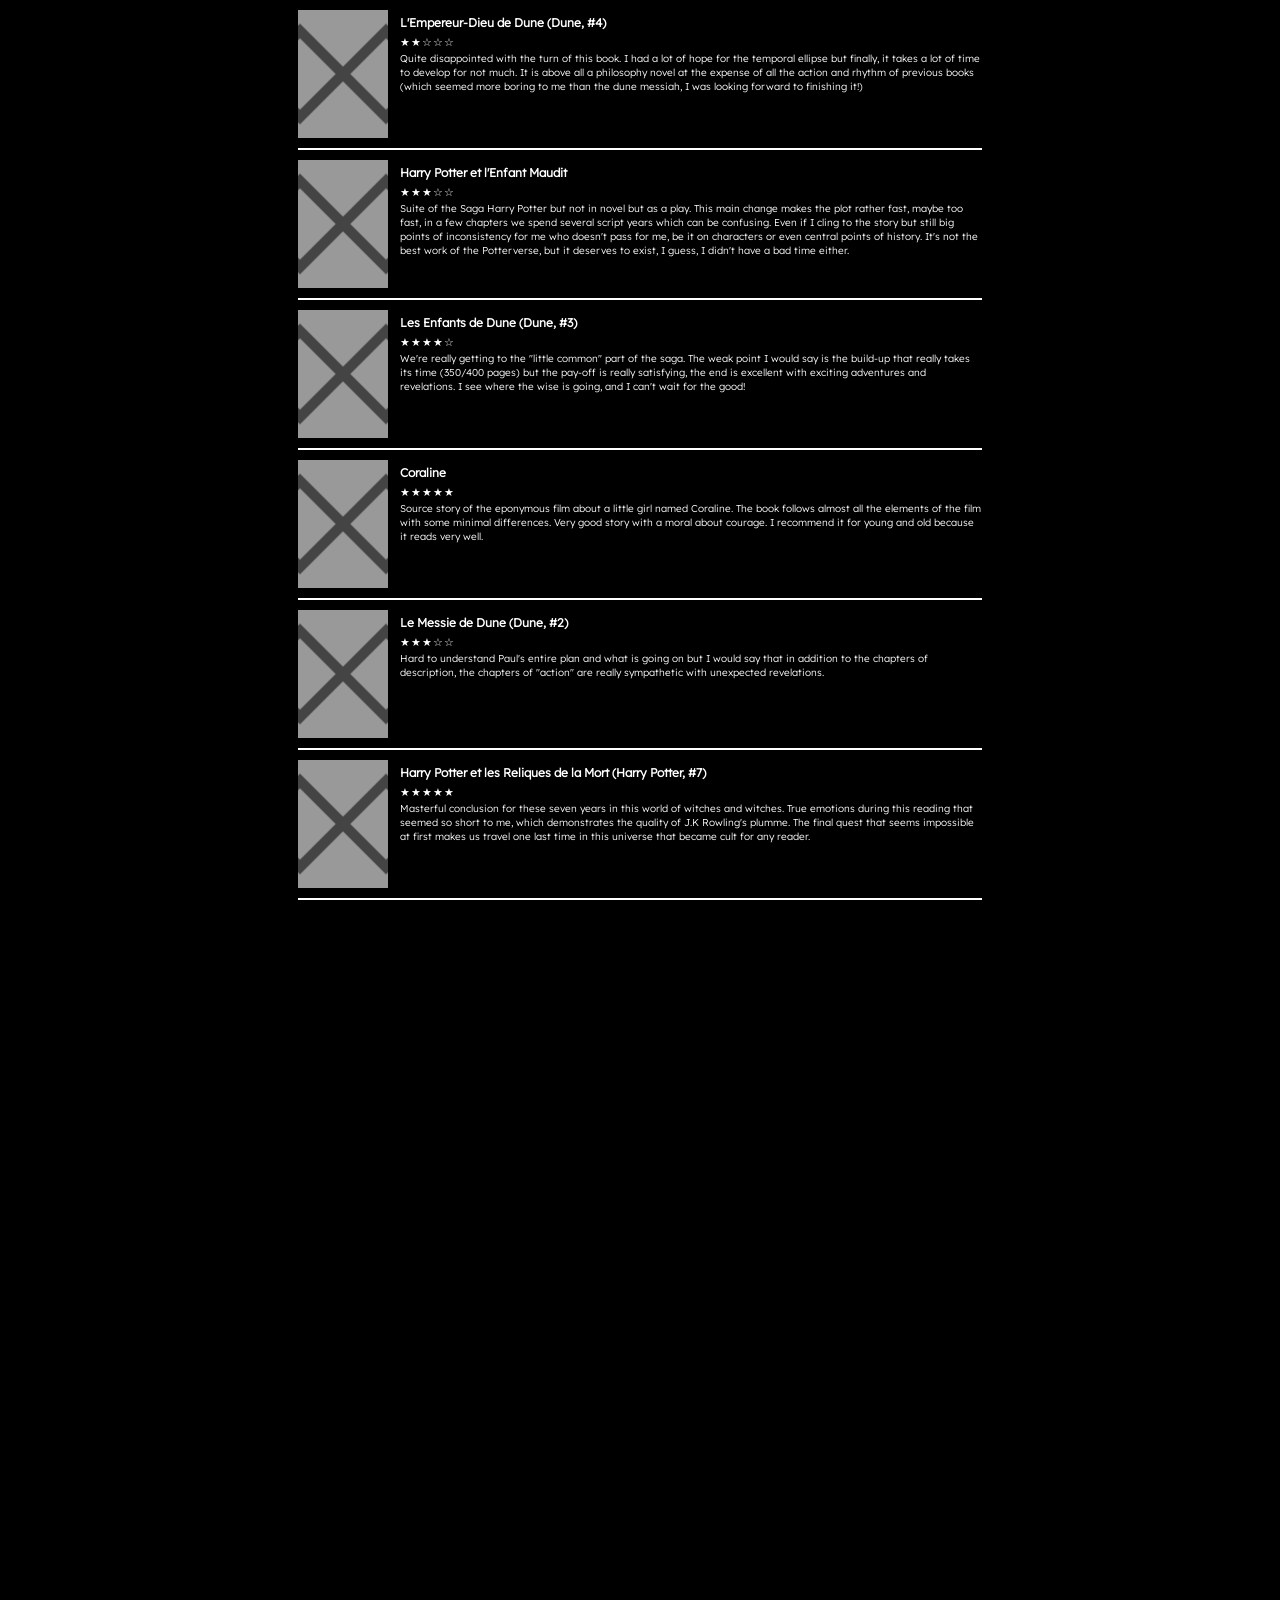
==== book-reviews.html @ 39340984 "style" ====
<!DOCTYPE html>
<html lang="fr">
<head>
  <meta charset="UTF-8">
  <meta name="viewport" content="width=device-width, initial-scale=1.0">
  <title>Book Reviews — Akkuunamatata</title>
  <link rel="icon" href="data:image/svg+xml,<svg xmlns=%22http://www.w3.org/2000/svg%22 viewBox=%220 0 100 100%22><text y=%22.9em%22 font-size=%2290%22>%F0%9F%91%BB</text></svg>">
  <link rel="stylesheet" href="style.css">
  <style>
    body {
      overflow: auto;
      padding: 20px;
      display: flex;
      flex-direction: column;
      align-items: center;
      gap: 14px;
    }

    .archive-page {
      width: 100%;
      max-width: 700px;
    }

    .archive-back {
      display: inline-block;
      margin-bottom: 10px;
      font-size: 11px;
      color: #fff;
    }
  </style>
</head>
<body>

  <div class="archive-page">
    <a class="archive-back" href="index.html">&larr; back to site</a>

    <div class="block" id="block-book-archive">
      <h2>ALL BOOK REVIEWS <span class="jp">本レビュー全部</span></h2>
      <div id="archive-list"></div>
    </div>
  </div>

  <script src="js/context-menu.js" defer></script>
  <script src="js/ascii-decor.js" defer></script>
  <script src="js/glitch.js" defer></script>
  <script src="js/archive.js"></script>
  <script>
    renderArchive({
      dataPath: "data/book/data.json",
      field: "all_reviews",
      imageKey: "cover",
      container: "archive-list",
    }).catch((err) => console.error(err));
  </script>
</body>
</html>
---- style.css ----
@font-face {
  font-family: "SiteFont";
  src: url("data/font/SiteFont.ttf") format("truetype");
  font-display: swap;
}

/* menu clic droit personnalisé */
.context-menu {
  position: fixed;
  z-index: 100;
  background: #000;
  border: 2px solid #fff;
  font-family: "SiteFont", monospace;
  font-size: 10px;
  min-width: 140px;
  box-shadow: 3px 3px 0 rgba(255, 255, 255, 0.25);
}

.context-menu-item {
  padding: 6px 10px;
  cursor: pointer;
}

.context-menu-item:hover {
  background: #6a0dad;
  color: #fff;
}

* {
  box-sizing: border-box;
  margin: 0;
  padding: 0;
  user-select: none;
  /* curseurs personnalises : depose normal.png / hover.png dans
     data/cursor/ pour les activer, sinon fallback natif sur les curseurs
     systeme (pas de JS necessaire) */
  cursor: url("data/cursor/normal.png"), auto;
}

a,
button,
.track-row,
.context-menu-item,
.volume-slider {
  cursor: url("data/cursor/hover.png"), pointer;
}

html, body {
  height: 100%;
  overflow: hidden;
  font-family: "SiteFont", monospace;
  background: #000;
  color: #fff;
}

/* décale le contenu sous la bande marquee, fixée en haut du viewport */
body {
  padding-top: 26px;
}

/* conteneur global : le site est poussé vers la droite de l'écran, hauteur fixe pour empêcher le scroll */
#page {
  height: 100vh;
  display: flex;
  align-items: center;
  justify-content: flex-end;
  padding: 14px 0.3vw 14px 5vw;
  transform: translateY(-10px);
}

/* image flottante hors de tout bloc, collée au bord gauche de l'îlot de
   blocs (#site) : pas de gap ici, l'espace restant va à gauche de l'image
   (justify-content:flex-end sur #page pousse le duo image+site à droite) */
#site-image {
  width: 220px;
  align-self: stretch;
  flex-shrink: 0;
  position: relative;
  /* décale visuellement vers la droite sans toucher width/height (donc
     sans changer le ratio calculé en JS dans renderSiteImage) */
  transform: translateX(40px);
}

/* conteneur du site : transparent, pour que le fond noir (sur body) se
   voie partout, y compris a travers les blocs eux-memes (aussi
   transparents) -> seules les bordures blanches dessinent les blocs */
#site {
  display: flex;
  gap: 14px;
  width: 1450px;
  max-width: 94vw;
  background: transparent;
  border: none;
  padding: 14px;
}

/* bande supérieure : collée en haut du viewport, pas dans le bloc central ;
   la bordure classique est remplacée par une ligne de ":" (voir
   .marquee-divider, injectée par js/ascii-decor.js) pour coller au thème
   ASCII/horreur du site */
#marquee-bar {
  position: fixed;
  top: 0;
  left: 0;
  width: 100%;
  overflow: hidden;
  white-space: nowrap;
  background: transparent;
  padding: 5px 0;
  z-index: 10;
}

.marquee-content {
  display: inline-flex;
  animation: marquee-scroll 18s linear infinite;
}

/* le gap fait partie de la largeur du groupe (via margin-right), pas un gap
   entre groupes : les deux groupes ont alors une largeur identique */
.marquee-group {
  display: inline-flex;
  gap: 20px;
  margin-right: 20px;
  flex-shrink: 0;
}

/* format "[ NOM ] " façon terminal, sans icône */
.marquee-item {
  font-size: 10px;
  letter-spacing: 0.5px;
  color: #fff;
  text-decoration: none;
}

.marquee-item:hover {
  text-decoration: underline;
}

.marquee-divider {
  overflow: hidden;
  white-space: nowrap;
  font-size: 12px;
  line-height: 1;
  color: #fff;
  margin-top: 3px;
}

@keyframes marquee-scroll {
  from {
    transform: translateX(0);
  }
  to {
    transform: translateX(-50%);
  }
}

/* contenu */
#content {
  flex: 1;
  min-width: 0;
}

#content-main {
  display: flex;
  gap: 14px;
  align-items: stretch;
}

.main-column {
  flex: 1;
  min-width: 0;
  display: flex;
  flex-direction: column;
  gap: 9px;
}

.side-column {
  width: 190px;
  flex-shrink: 0;
  display: flex;
  flex-direction: column;
  gap: 9px;
}

/* rangée film / about me côte à côte : about me plus large, film réduit d'autant */
.film-row {
  display: flex;
  gap: 12px;
  align-items: stretch;
}

.film-row #block-film {
  flex: 1;
  min-width: 0;
}

.film-row #block-about-me {
  width: 340px;
  flex-shrink: 0;
}

/* en-tête about me : titre + pseudo sur la même ligne */
.about-me-header {
  display: flex;
  justify-content: space-between;
  align-items: baseline;
  border-bottom: 2px solid #fff;
  padding-bottom: 2px;
  margin-bottom: 5px;
}

.about-me-header h2 {
  border-bottom: none;
  margin-bottom: 0;
  padding-bottom: 0;
}

.pseudo-inline {
  font-size: 16px;
  font-weight: bold;
  letter-spacing: 1px;
}

/* rangée book / manga / anime côte à côte : chaque bloc garde sa propre
   hauteur (pas de stretch), pour s'arrêter juste après ses vignettes */
.secondary-row {
  display: flex;
  gap: 12px;
  align-items: flex-start;
}

.secondary-row .block {
  flex: 1;
  min-width: 0;
}

/* manga + cool website empilés, colonne large (3 vignettes par ligne) ;
   réduite côté droit pour laisser plus de place à anime-column/my button */
.manga-column {
  display: flex;
  flex-direction: column;
  gap: 9px;
  flex: 1.4;
  min-width: 0;
  min-height: 316px;
}

/* #block-manga et #block-cool-website sont nichés dans .manga-column, mais
   restent quand même ciblés par la règle générique ".secondary-row .block
   { flex:1 }" (sélecteur de descendant, pas d'enfant direct) : sans ce
   flex:none, manga se réétire toujours pour combler l'espace disponible,
   peu importe la taille de son contenu -> impossible à raccourcir sinon */
#block-manga {
  flex: none;
}

/* pas de flex:1 : hauteur naturelle (juste le bouton), pas étiré */
#block-cool-website {
  flex: 0;
}

/* hauteur calee pour que le bas atteigne le bas de book ; overflow:auto en
   filet de securite si jamais le contenu ne tient pas tout a fait.
   flex:none pour le meme motif que #block-manga/#block-anime : sans ca la
   regle generique ".secondary-row .block { flex:1 }" le fait grandir. */
#block-navigate {
  flex: none;
  height: 86px;
  display: flex;
  flex-direction: column;
  overflow-y: auto;
}

.navigate-body {
  flex: 1;
  min-height: 0;
  display: flex;
  flex-direction: column;
  justify-content: center;
  gap: 6px;
}

.navigate-links {
  display: flex;
  flex-direction: row;
  flex-wrap: nowrap;
  align-items: center;
  justify-content: space-between;
  gap: 6px;
  overflow-x: auto;
}

.navigate-links a {
  font-size: 8px;
  line-height: 1.2;
  color: #fff;
  white-space: nowrap;
  flex-shrink: 0;
}

.navigate-hint {
  margin: 0;
  font-size: 7px;
  line-height: 1.2;
  color: #999;
  font-style: italic;
  animation: navigate-hint-blink 1.6s ease-in-out infinite;
}

@keyframes navigate-hint-blink {
  0%, 100% { opacity: 0.4; }
  50% { opacity: 1; }
}

.navigate-links a:hover {
  text-decoration: underline;
}

/* évite que les vignettes manga/book-last-read wrappent sur une 2e ligne :
   elles se compressent légèrement plutôt que de tomber sur une nouvelle ligne */
#manga-last-read,
#manga-favorite,
#book-last-read {
  flex-wrap: nowrap;
}

#manga-last-read > *,
#manga-favorite > *,
#book-last-read > * {
  flex-shrink: 1;
  min-width: 0;
}

/* étendue côté gauche (récupère la largeur cédée par manga-column) */
.anime-column {
  display: flex;
  flex-direction: column;
  gap: 9px;
  flex: 1;
  min-width: 0;
  min-height: 316px;
}

/* même correctif que #block-manga : sans ça, #block-anime se réétire pour
   combler l'espace disponible au lieu de garder sa taille naturelle ;
   hauteur calée sur la hauteur naturelle de #block-manga pour que les deux
   colonnes soient alignées au meme niveau */
#block-anime {
  flex: none;
  height: 147px;
}

/* image du bouton à gauche, code à copier-coller à droite */
.my-button-row {
  display: flex;
  gap: 6px;
  align-items: flex-start;
}

.button-code-wrap {
  flex: 1;
  min-width: 0;
  display: flex;
  gap: 4px;
  align-items: flex-start;
}

.button-code {
  flex: 1;
  min-width: 0;
  height: 31px;
  resize: none;
  font-family: "SiteFont", monospace;
  font-size: 8px;
  border: 2px solid #fff;
  padding: 4px;
  background: transparent;
  color: #fff;
}

.copy-code-btn {
  flex: none;
  width: 24px;
  height: 31px;
  display: flex;
  align-items: center;
  justify-content: center;
  border: 2px solid #fff;
  background: transparent;
  color: #fff;
  font-size: 11px;
  line-height: 1;
  padding: 0;
  cursor: pointer;
}

.copy-code-btn:hover {
  background: rgba(255, 255, 255, 0.15);
}

.copy-code-btn.copied {
  background: #fff;
  color: #000;
}

/* hauteur fixe calée pour que le bas de my button atteigne le bas de book,
   plutôt que flex:1 qui l'étirait jusqu'au bas de la colonne */
#block-my-button {
  flex: none;
}

/* évite que la 3e vignette tombe sur une 2e ligne dans la colonne étroite :
   les vignettes se compressent légèrement plutôt que de wrapper */
#anime-favorite {
  flex-wrap: nowrap;
}

#anime-favorite > * {
  flex-shrink: 1;
  min-width: 0;
}

/* bloc de texte pleine largeur, sous last read/favorite dans manga */
.manga-note-section {
  margin-top: 6px;
}

#manga-note {
  font-size: 9px;
  line-height: 1.3;
}

/* compteur de visites */
/* image qui prend toute la place du bloc compteur */
/* blocs génériques */
.block {
  border: none;
  background: transparent;
  padding: 8px;
}

/* bordure ASCII injectée par js/ascii-decor.js juste sous le titre de
   chaque bloc, à la place d'une ligne classique : dégradé de hachures
   unicode ░▒▓█, façon terminal horreur. .ascii-fade = bouts qui s'estompent
   (largeur fixe), .ascii-fill = bloc plein qui comble le reste (flex:1 +
   overflow:hidden, s'adapte automatiquement à la largeur du bloc sans JS
   de mesure) */
.ascii-divider {
  display: flex;
  overflow: hidden;
  white-space: nowrap;
  font-size: 7px;
  line-height: 1;
  color: #fff;
  user-select: none;
  margin-bottom: 5px;
}

.ascii-fade {
  flex: none;
}

.ascii-fill {
  flex: 1;
  overflow: hidden;
}

.block h2 {
  font-size: 11px;
  margin-bottom: 5px;
  border-bottom: none;
  padding-bottom: 2px;
}

.block h3 {
  font-size: 9px;
  margin: 5px 0 3px;
}

.sub-section:first-of-type h3 {
  margin-top: 0;
}

/* deux sous-sections côte à côte (favorites+anticipated, favorites+consoles...) */
.two-col-row {
  display: flex;
  gap: 16px;
}

.two-col-row .sub-section {
  flex: 1;
  min-width: 0;
}

/* favorite films a besoin de plus de place pour tenir ses posters sur une
   seule ligne : les colonnes voisines (anticipated, 4k) se décalent d'autant */
#block-film .two-col-row .sub-section:first-child {
  flex: 1.5;
}

#block-film .two-col-row {
  gap: 10px;
}

/* évite que la 3e vignette (anticipated/4k) tombe sur une 2e ligne : les
   vignettes se compressent légèrement plutôt que de wrapper */
#block-film .two-col-row .poster-row {
  flex-wrap: nowrap;
}

#block-film .two-col-row .poster-row > * {
  flex-shrink: 1;
  min-width: 0;
}

/* favorite games (5 vignettes) a besoin de plus de place pour tenir sur une
   seule ligne : les colonnes voisines (anticipated, guestbook) se décalent
   d'autant, comme pour favorite films */
#block-game .two-col-row .sub-section:first-child {
  flex: 1.7;
}

#block-game .two-col-row .poster-row {
  flex-wrap: nowrap;
}

#block-game .two-col-row .poster-row > * {
  flex-shrink: 1;
  min-width: 0;
}

/* réserve la hauteur de 2 lignes de titre, que le texte JP fasse wrapper ou
   non : les 3 rangées de vignettes démarrent toujours au même niveau */
#block-film .two-col-row h3 {
  min-height: 24px;
  margin-top: 0;
}

/* bloc about me : colonne large à côté de film, photo à gauche, texte à droite */
.about-me-row {
  display: flex;
  gap: 10px;
  align-items: flex-start;
}

.about-photo {
  width: 140px;
  aspect-ratio: 1 / 1;
  background: #999;
  border: 2px solid transparent;
  flex-shrink: 0;
}

/* traduction japonaise à côté de chaque texte */
.jp {
  font-size: 0.85em;
  color: #999;
  margin-left: 6px;
}

/* rangées de vignettes / affiches */
.poster-row {
  display: flex;
  gap: 5px;
  flex-wrap: wrap;
}

/* rangée de reviews film : items côte à côte, chacun vignette + texte scrollable */
.review-row {
  display: flex;
  align-items: flex-start;
  gap: 8px;
}

/* zoom léger au survol sur toutes les vignettes de médias, pour mieux les
   voir ; z-index pour passer par-dessus les voisines sans être coupé */
.poster,
.dvd-cover,
.manga-cover,
.anime-thumb,
.game-cover,
.book-cover,
#block-cool-website img {
  transition: transform 0.15s ease;
  position: relative;
}

.poster:hover,
.dvd-cover:hover,
.manga-cover:hover,
.anime-thumb:hover,
.game-cover:hover,
.book-cover:hover,
#block-cool-website img:hover {
  transform: scale(1.8);
  z-index: 5;
}

.poster {
  width: 58px;
  height: 86px;
  background: #999;
  border: 2px solid transparent;
  flex-shrink: 0;
}

.dvd-cover {
  width: 58px;
  height: 86px;
  background: #999;
  flex-shrink: 0;
}

.manga-cover {
  width: 46px;
  height: 64px;
  background: #999;
  border: 2px solid transparent;
  flex-shrink: 0;
}

.anime-thumb {
  width: 56px;
  height: 80px;
  background: #999;
  border: 2px solid transparent;
  flex-shrink: 0;
}

.game-cover {
  width: 58px;
  height: 82px;
  background: #999;
  border: 2px solid transparent;
  flex-shrink: 0;
}

/* review-item : vignette à gauche, texte scrollable à droite (comme les reviews de jeux) */
.review-item {
  flex: 1;
  min-width: 0;
  display: flex;
  gap: 6px;
  align-items: flex-start;
}

/* hauteur fixe = hauteur de .poster, pour que le texte scrollable matche la vignette */
.review-item .scrollable-text {
  height: 86px;
}

/* vignette + étoiles empilées */
.thumb-rating {
  display: flex;
  flex-direction: column;
  align-items: center;
  gap: 2px;
  flex-shrink: 0;
}

.stars {
  font-size: 11px;
  letter-spacing: 1px;
  line-height: 1;
}

.heart {
  color: gold;
  font-size: 10px;
  line-height: 1;
}

.review-text {
  font-size: 9px;
  line-height: 1.2;
}

/* bloc book : 2 lignes, chacune vignette + review sur le côté */
.book-item-row {
  display: flex;
  gap: 6px;
  align-items: flex-start;
  margin-bottom: 5px;
}

.book-item-row:last-child {
  margin-bottom: 0;
}

/* hauteur fixe = hauteur de .book-cover, pour que le texte scrollable matche la vignette */
.book-item-row .scrollable-text {
  height: 74px;
}

.book-cover {
  width: 52px;
  height: 74px;
  background: #999;
  border: 2px solid transparent;
  flex-shrink: 0;
}

/* bloc video game : 3 reviews côte à côte, chacune vignette + texte scrollable */
.game-review-group {
  display: flex;
  align-items: flex-start;
  gap: 8px;
}

.game-review-row {
  flex: 1;
  min-width: 0;
  display: flex;
  gap: 6px;
  align-items: flex-start;
}

/* vignettes de "Last review" agrandies par rapport aux autres game-cover */
.game-review-row .game-cover {
  width: 64px;
  height: 92px;
}

/* hauteur fixe = hauteur de .game-cover, pour que le texte scrollable matche la vignette */
.game-review-row .scrollable-text {
  height: 92px;
}

.scrollable-text {
  flex: 1;
  min-width: 0;
  overflow-y: auto;
  border: none;
  background: transparent;
  padding: 4px 6px;
  font-size: 9px;
  line-height: 1.25;
}

/* remplace le cadre classique des reviews : une ligne ─── avec une croix
   ╂ au milieu, façon séparateur terminal, en tête de chaque texte de review */
.review-divider {
  display: flex;
  align-items: center;
  overflow: hidden;
  white-space: nowrap;
  font-size: 9px;
  line-height: 1;
  color: #fff;
  margin-bottom: 4px;
  user-select: none;
}

.review-fill {
  flex: 1;
  overflow: hidden;
}

.review-cross {
  flex: none;
  padding: 0 2px;
}

.scrollable-text p {
  margin-bottom: 6px;
}

/* bloc polaroid */
/* effet carte holographique (façon carte Pokémon) : le tilt 3D et le reflet
   arc-en-ciel suivent la position de la souris (voir js/polaroid-effect.js) */
.polaroid-photo {
  width: 100%;
  aspect-ratio: 4 / 5;
  background-color: #999;
  border: 2px solid transparent;
  position: relative;
  overflow: hidden;
  transform: perspective(600px) rotateX(var(--holo-rx, 0deg)) rotateY(var(--holo-ry, 0deg)) scale(var(--holo-scale, 1));
  transition: transform 0.2s ease-out;
}

.polaroid-photo::after {
  content: "";
  position: absolute;
  inset: 0;
  background-image: linear-gradient(
    115deg,
    transparent 20%,
    rgba(255, 0, 120, 0.45) 32%,
    rgba(255, 220, 0, 0.45) 42%,
    rgba(0, 255, 140, 0.45) 52%,
    rgba(0, 180, 255, 0.45) 62%,
    rgba(190, 0, 255, 0.45) 72%,
    transparent 84%
  );
  background-size: 250% 250%;
  background-position: var(--holo-x, 50%) var(--holo-y, 50%);
  mix-blend-mode: color-dodge;
  opacity: 0;
  transition: opacity 0.25s ease;
  pointer-events: none;
}

.polaroid-photo:hover::after {
  opacity: 0.85;
}

/* bloc chat */
#block-chat {
  display: flex;
  flex-direction: column;
  flex: 1;
}

.chat-embed {
  width: 100%;
  flex: 1;
  min-height: 100px;
  background: transparent;
  border: 2px solid #fff;
  overflow: hidden;
}

.chat-embed iframe {
  display: block;
  width: 100%;
  height: 100%;
  border: none;
}

/* bloc follow : maintenant en pleine largeur sous book/manga/anime, liens +
   bouton côte à côte plutôt qu'empilés */
.follow-row {
  display: flex;
  align-items: center;
  gap: 10px;
}

.follow-button-frame {
  flex: 1;
  min-width: 0;
  height: 28px;
  border: none;
}

.follow-count {
  font-size: 10px;
  color: #fff;
  white-space: nowrap;
  flex-shrink: 0;
}

.guestbook-link {
  display: inline-block;
  font-size: 9px;
  color: #fff;
  border: 2px solid #fff;
  background: transparent;
  padding: 4px 6px;
  text-decoration: none;
  text-align: center;
}

.guestbook-link:hover {
  background: rgba(255, 255, 255, 0.15);
}

.site-button {
  width: 88px;
  height: 31px;
  background: #999;
  border: 2px solid transparent;
  flex-shrink: 0;
}

/* réduit : ne s'étire plus pour combler tout l'espace disponible */
#block-music {
  display: flex;
  flex-direction: column;
  flex: none;
}

.music-player {
  width: 100%;
  min-height: 54px;
  background: transparent;
  border: 2px solid #fff;
  display: flex;
  flex-direction: column;
  justify-content: center;
  gap: 4px;
  padding: 4px;
}

.music-player audio {
  width: 100%;
}

.volume-row {
  display: flex;
  align-items: center;
  gap: 6px;
}

.volume-icon {
  font-size: 10px;
  flex-shrink: 0;
}

.volume-slider {
  flex: 1;
  min-width: 0;
  accent-color: #6a0dad;
  cursor: pointer;
}

/* liste de pistes : une ligne par titre, celle en cours en violet */
.track-list {
  width: 100%;
  display: flex;
  flex-direction: column;
}

.track-row {
  font-size: 9px;
  padding: 3px 4px;
  cursor: pointer;
  border-bottom: 1px solid rgba(255, 255, 255, 0.25);
}

.track-row:last-child {
  border-bottom: none;
}

.track-row:hover {
  background: rgba(255, 255, 255, 0.15);
}

.track-row.active {
  background: #6a0dad;
  color: #fff;
}

/* tous les emplacements d'image : motif en croix pour bien les distinguer
   d'un simple fond gris (sinon ça se confond avec le fond de la page) */
.poster,
.dvd-cover,
.manga-cover,
.anime-thumb,
.game-cover,
.book-cover,
.polaroid-photo,
.about-photo,
.site-button,
.archive-cover,
#site-image {
  background-color: #999;
  background-image:
    linear-gradient(45deg, transparent 46%, #444 47%, #444 53%, transparent 54%),
    linear-gradient(-45deg, transparent 46%, #444 47%, #444 53%, transparent 54%);
}

/* pages d'archive (film/book/game-reviews.html) */
.archive-item {
  display: flex;
  gap: 12px;
  padding: 10px 0;
  border-bottom: 2px solid #fff;
}

.archive-item:last-child {
  border-bottom: none;
}

.archive-cover {
  width: 90px;
  height: 128px;
  border: 2px solid transparent;
  flex-shrink: 0;
}

.archive-info {
  flex: 1;
  min-width: 0;
  display: flex;
  flex-direction: column;
  gap: 4px;
}

.archive-info h3 {
  font-size: 12px;
}

.archive-info p {
  font-size: 10px;
  line-height: 1.4;
}

.archive-pager {
  display: flex;
  flex-wrap: wrap;
  justify-content: center;
  gap: 4px;
  margin-top: 14px;
}

.archive-pager-btn {
  font-family: "SiteFont", monospace;
  font-size: 10px;
  min-width: 24px;
  padding: 4px 6px;
  border: 2px solid #fff;
  background: transparent;
  color: #fff;
  cursor: pointer;
}

.archive-pager-btn:hover:not(:disabled) {
  background: #fff;
  color: #000;
}

.archive-pager-btn.active {
  background: #fff;
  color: #000;
  cursor: default;
}

.archive-pager-btn:disabled {
  opacity: 0.4;
  cursor: default;
}
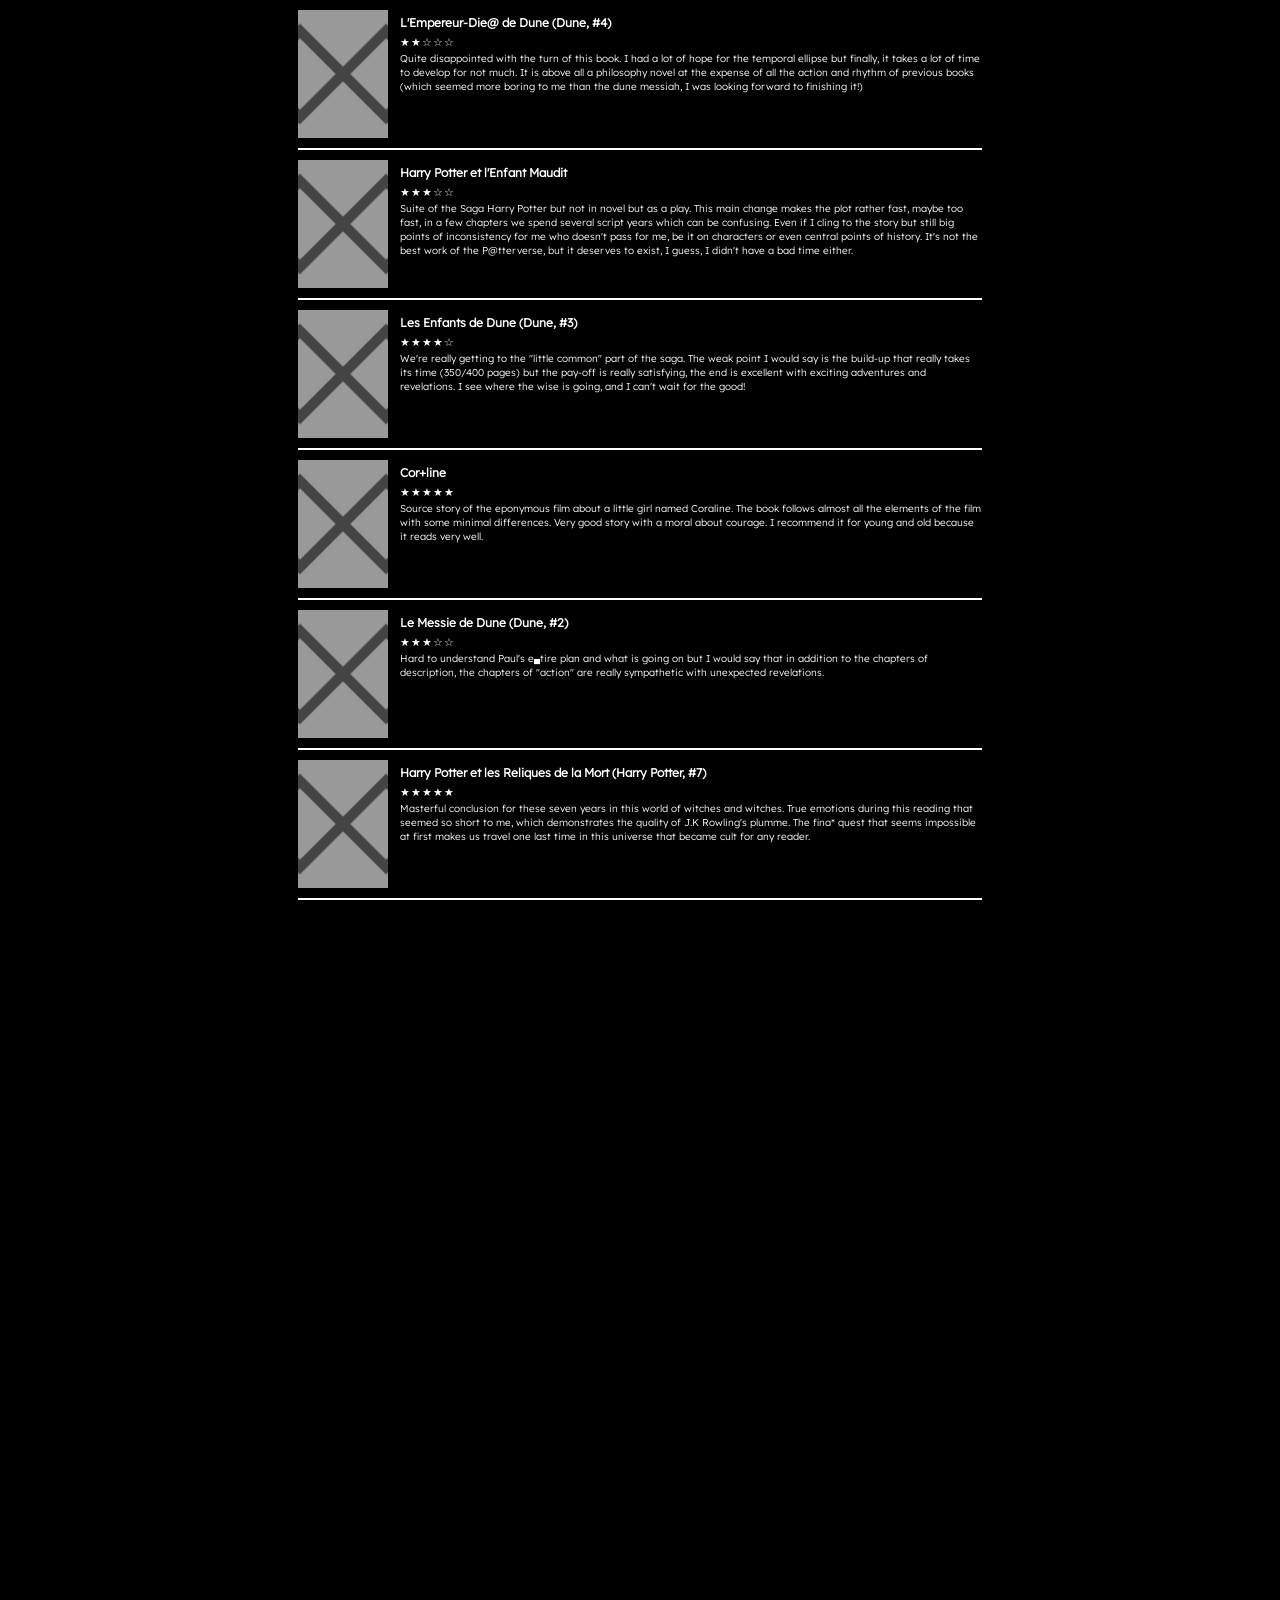
==== commit 30476009: "new version" ====
--- a/book-reviews.html
+++ b/book-reviews.html
@@ -4,7 +4,6 @@
   <meta charset="UTF-8">
   <meta name="viewport" content="width=device-width, initial-scale=1.0">
   <title>Book Reviews — Akkuunamatata</title>
-  <link rel="icon" href="data:image/svg+xml,<svg xmlns=%22http://www.w3.org/2000/svg%22 viewBox=%220 0 100 100%22><text y=%22.9em%22 font-size=%2290%22>%F0%9F%91%BB</text></svg>">
   <link rel="stylesheet" href="style.css">
   <style>
     body {
--- a/style.css
+++ b/style.css
@@ -60,12 +60,62 @@
 
 /* conteneur global : le site est poussé vers la droite de l'écran, hauteur fixe pour empêcher le scroll */
 #page {
+  position: relative;
   height: 100vh;
   display: flex;
   align-items: center;
   justify-content: flex-end;
   padding: 14px 0.3vw 14px 5vw;
   transform: translateY(-10px);
+}
+
+/* message caché "I SEE YOU" derrière l'îlot de blocs centraux, tracé trait
+   par trait façon écriture manuscrite lente (voir js/creature-tendrils.js
+   pour le tracé + l'animation de révélation, mesurés au runtime). z-index
+   bas exprès : #content-main passe par-dessus (voir plus bas), donc le
+   fond des blocs étant transparent, le message ne perce que dans les
+   interstices entre le contenu réel des blocs -- jamais par-dessus. */
+.ghost-message {
+  position: absolute;
+  z-index: 2;
+  pointer-events: none;
+  animation: ghost-message-drift 90s ease-in-out infinite alternate;
+}
+
+.ghost-message-path {
+  fill: none;
+  stroke: #fff;
+  stroke-width: 0.55;
+  stroke-linecap: round;
+  stroke-linejoin: round;
+  opacity: 0.16;
+}
+
+/* trait "repassé" par une main hésitante : plus faible, pour épaissir le
+   trait principal sans le rendre net */
+.ghost-message-retrace {
+  opacity: 0.09;
+}
+
+@keyframes ghost-message-reveal {
+  to {
+    stroke-dashoffset: 0;
+  }
+}
+
+@keyframes ghost-message-drift {
+  0% {
+    opacity: 0.7;
+    transform: translate(0, 0);
+  }
+  50% {
+    opacity: 1;
+    transform: translate(1px, -1px);
+  }
+  100% {
+    opacity: 0.75;
+    transform: translate(-1px, 1px);
+  }
 }
 
 /* image flottante hors de tout bloc, collée au bord gauche de l'îlot de
@@ -79,6 +129,8 @@
   /* décale visuellement vers la droite sans toucher width/height (donc
      sans changer le ratio calculé en JS dans renderSiteImage) */
   transform: translateX(40px);
+  /* sous l'îlot de blocs (#content-main) dans l'empilement */
+  z-index: 1;
 }
 
 /* conteneur du site : transparent, pour que le fond noir (sur body) se
@@ -160,7 +212,11 @@
   min-width: 0;
 }
 
+/* z-index le plus haut de #page : l'îlot de blocs passe toujours par-dessus
+   le cover et le message caché (.ghost-message) */
 #content-main {
+  position: relative;
+  z-index: 20;
   display: flex;
   gap: 14px;
   align-items: stretch;
@@ -1030,3 +1086,23 @@
   opacity: 0.4;
   cursor: default;
 }
+
+/* une seule vignette "corrompue" par chargement de page, choisie au hasard
+   parmi toutes les couvertures (voir js/corrupted-cover.js) : un artefact
+   visuel discret plutot qu'un jumpscare. Volontairement pas de transition
+   -- l'idee est qu'on la remarque en passant, pas qu'elle attire l'oeil */
+.corrupted-cover.variant-invert {
+  filter: invert(1) hue-rotate(180deg);
+}
+
+.corrupted-cover.variant-artifact {
+  filter: hue-rotate(200deg) saturate(4) contrast(1.6) brightness(0.85);
+}
+
+.corrupted-cover.variant-degraded {
+  filter: blur(0.6px) contrast(1.8) brightness(0.55) grayscale(0.3);
+}
+
+.corrupted-cover.variant-static {
+  filter: contrast(2.2) brightness(1.4) saturate(0.15);
+}
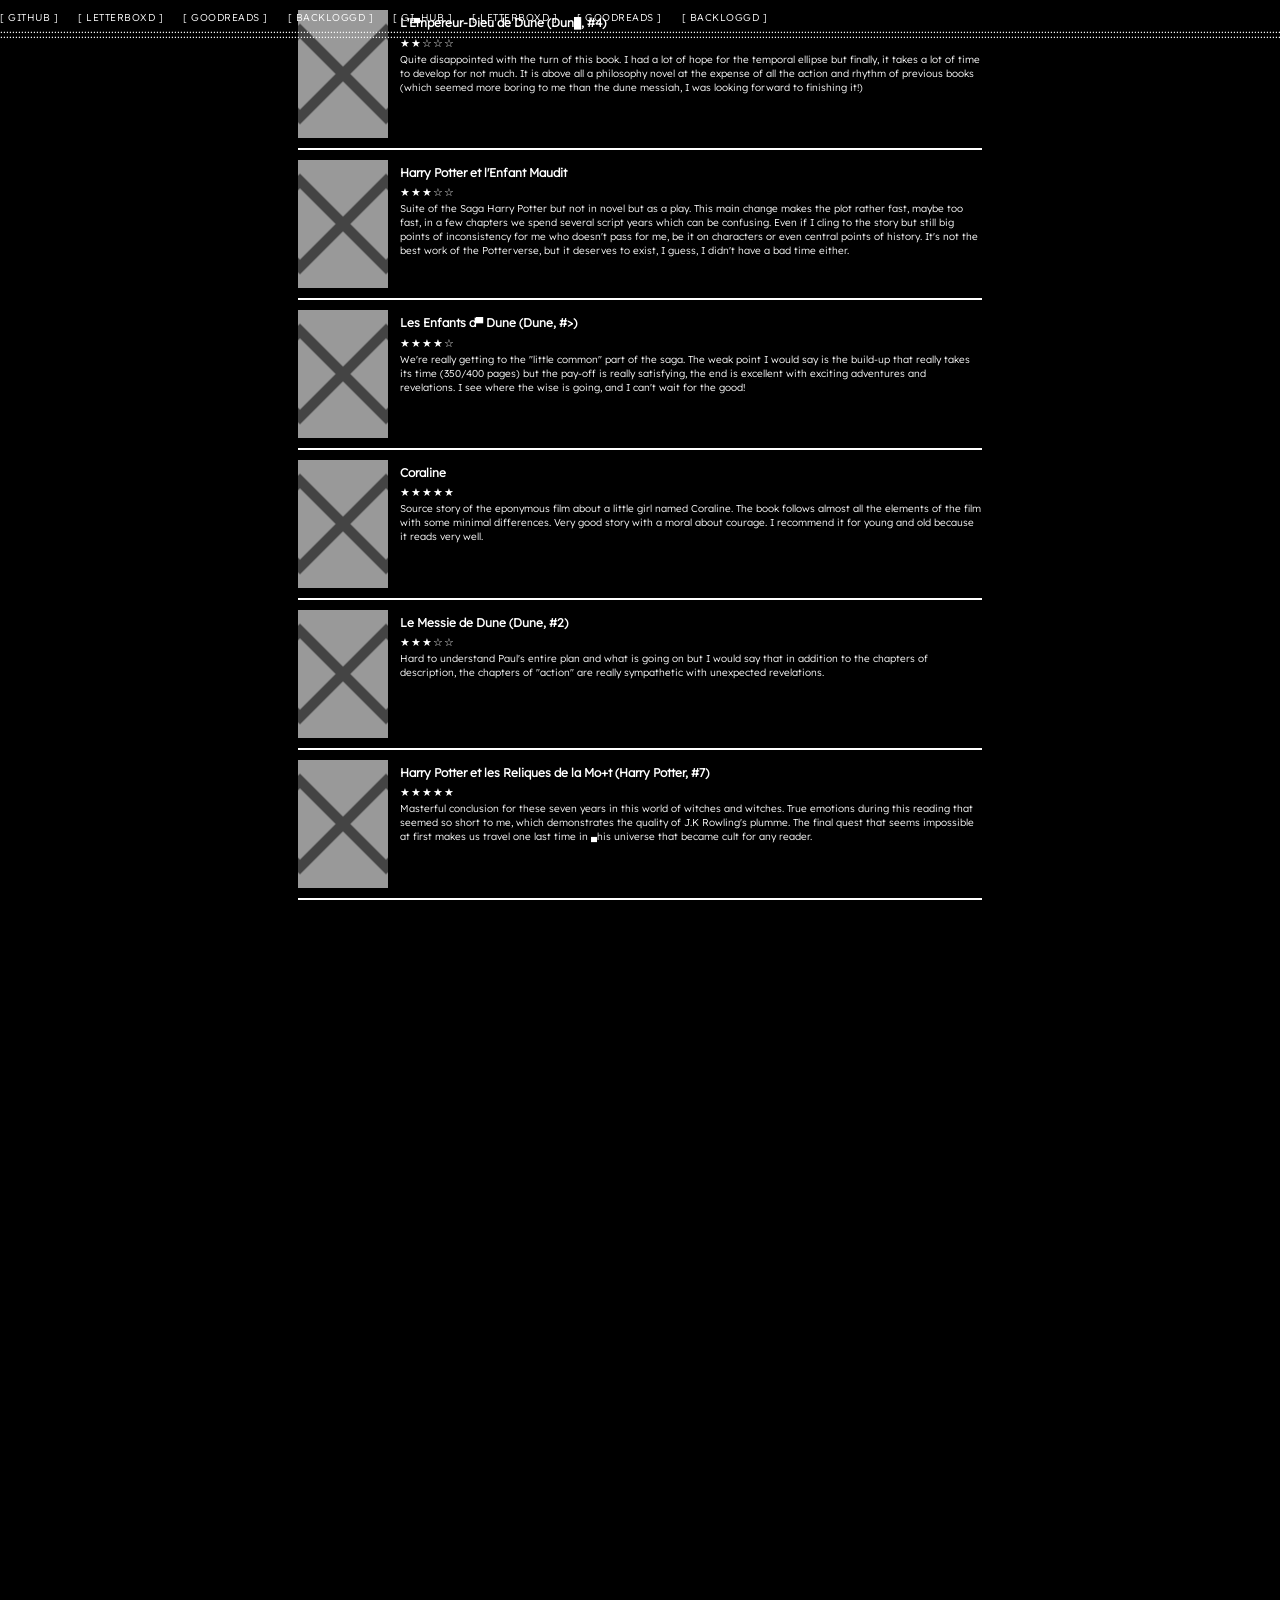
==== commit 9098219c: "new look" ====
--- a/book-reviews.html
+++ b/book-reviews.html
@@ -8,7 +8,7 @@
   <style>
     body {
       overflow: auto;
-      padding: 20px;
+      padding: 78px 20px 20px;
       display: flex;
       flex-direction: column;
       align-items: center;
@@ -30,6 +30,11 @@
 </head>
 <body>
 
+  <!-- Bande supérieure : même bandeau que la page principale, pour un style cohérent -->
+  <div id="marquee-bar">
+    <div class="marquee-content" id="marquee-content"></div>
+  </div>
+
   <div class="archive-page">
     <a class="archive-back" href="index.html">&larr; back to site</a>
 
@@ -39,6 +44,7 @@
     </div>
   </div>
 
+  <script src="js/marquee.js" defer></script>
   <script src="js/context-menu.js" defer></script>
   <script src="js/ascii-decor.js" defer></script>
   <script src="js/glitch.js" defer></script>
--- a/style.css
+++ b/style.css
@@ -53,17 +53,43 @@
   color: #fff;
 }
 
-/* décale le contenu sous la bande marquee, fixée en haut du viewport */
+/* le gif (data/eye_wall.gif) n'est plus le fond de toute la page : il est
+   confiné derrière l'îlot de blocs (voir js/creature-tendrils.js pour le
+   positionnement + la génération des instances, mesurés au runtime).
+   overflow:hidden -- ne doit jamais dépasser l'îlot. Chaque instance est
+   un <img> séparé, positionné/tourné aléatoirement (pas une grille
+   uniforme) et avec son propre décodeur GIF -- voir le JS pour le
+   décalage des boucles d'animation. */
+.eye-wall-layer {
+  position: absolute;
+  z-index: 1;
+  overflow: hidden;
+  pointer-events: none;
+}
+
+.eye-wall-instance {
+  position: absolute;
+  opacity: 0.3;
+  mix-blend-mode: screen;
+}
+
+/* décale le contenu sous la bande marquee, fixée en haut du viewport (45px
+   avec la ligne de ":" ajoutée sous les liens sociaux) */
 body {
-  padding-top: 26px;
-}
-
-/* conteneur global : le site est poussé vers la droite de l'écran, hauteur fixe pour empêcher le scroll */
+  padding-top: 58px;
+}
+
+/* conteneur global : le site est poussé vers la droite de l'écran, hauteur
+   fixe pour empêcher le scroll. align-items:flex-start (pas center) : le
+   contenu est maintenant plus haut que le viewport sur beaucoup d'écrans
+   (blocs + dividers ASCII ajoutés au fil du temps), et un centrage
+   verticale ferait déborder le haut sous la bande marquee à égalité avec
+   le bas -> on aligne en haut pour garder le début toujours visible. */
 #page {
   position: relative;
-  height: 100vh;
-  display: flex;
-  align-items: center;
+  height: calc(100vh - 58px);
+  display: flex;
+  align-items: flex-start;
   justify-content: flex-end;
   padding: 14px 0.3vw 14px 5vw;
   transform: translateY(-10px);
@@ -321,7 +347,7 @@
    regle generique ".secondary-row .block { flex:1 }" le fait grandir. */
 #block-navigate {
   flex: none;
-  height: 86px;
+  height: 177px;
   display: flex;
   flex-direction: column;
   overflow-y: auto;
@@ -339,15 +365,15 @@
 .navigate-links {
   display: flex;
   flex-direction: row;
-  flex-wrap: nowrap;
+  flex-wrap: wrap;
   align-items: center;
-  justify-content: space-between;
-  gap: 6px;
-  overflow-x: auto;
+  justify-content: center;
+  gap: 6px 10px;
 }
 
 .navigate-links a {
-  font-size: 8px;
+  font-size: 11px;
+  font-weight: bold;
   line-height: 1.2;
   color: #fff;
   white-space: nowrap;
@@ -356,9 +382,10 @@
 
 .navigate-hint {
   margin: 0;
-  font-size: 7px;
+  font-size: 13px;
+  font-weight: bold;
   line-height: 1.2;
-  color: #999;
+  color: #fff;
   font-style: italic;
   animation: navigate-hint-blink 1.6s ease-in-out infinite;
 }
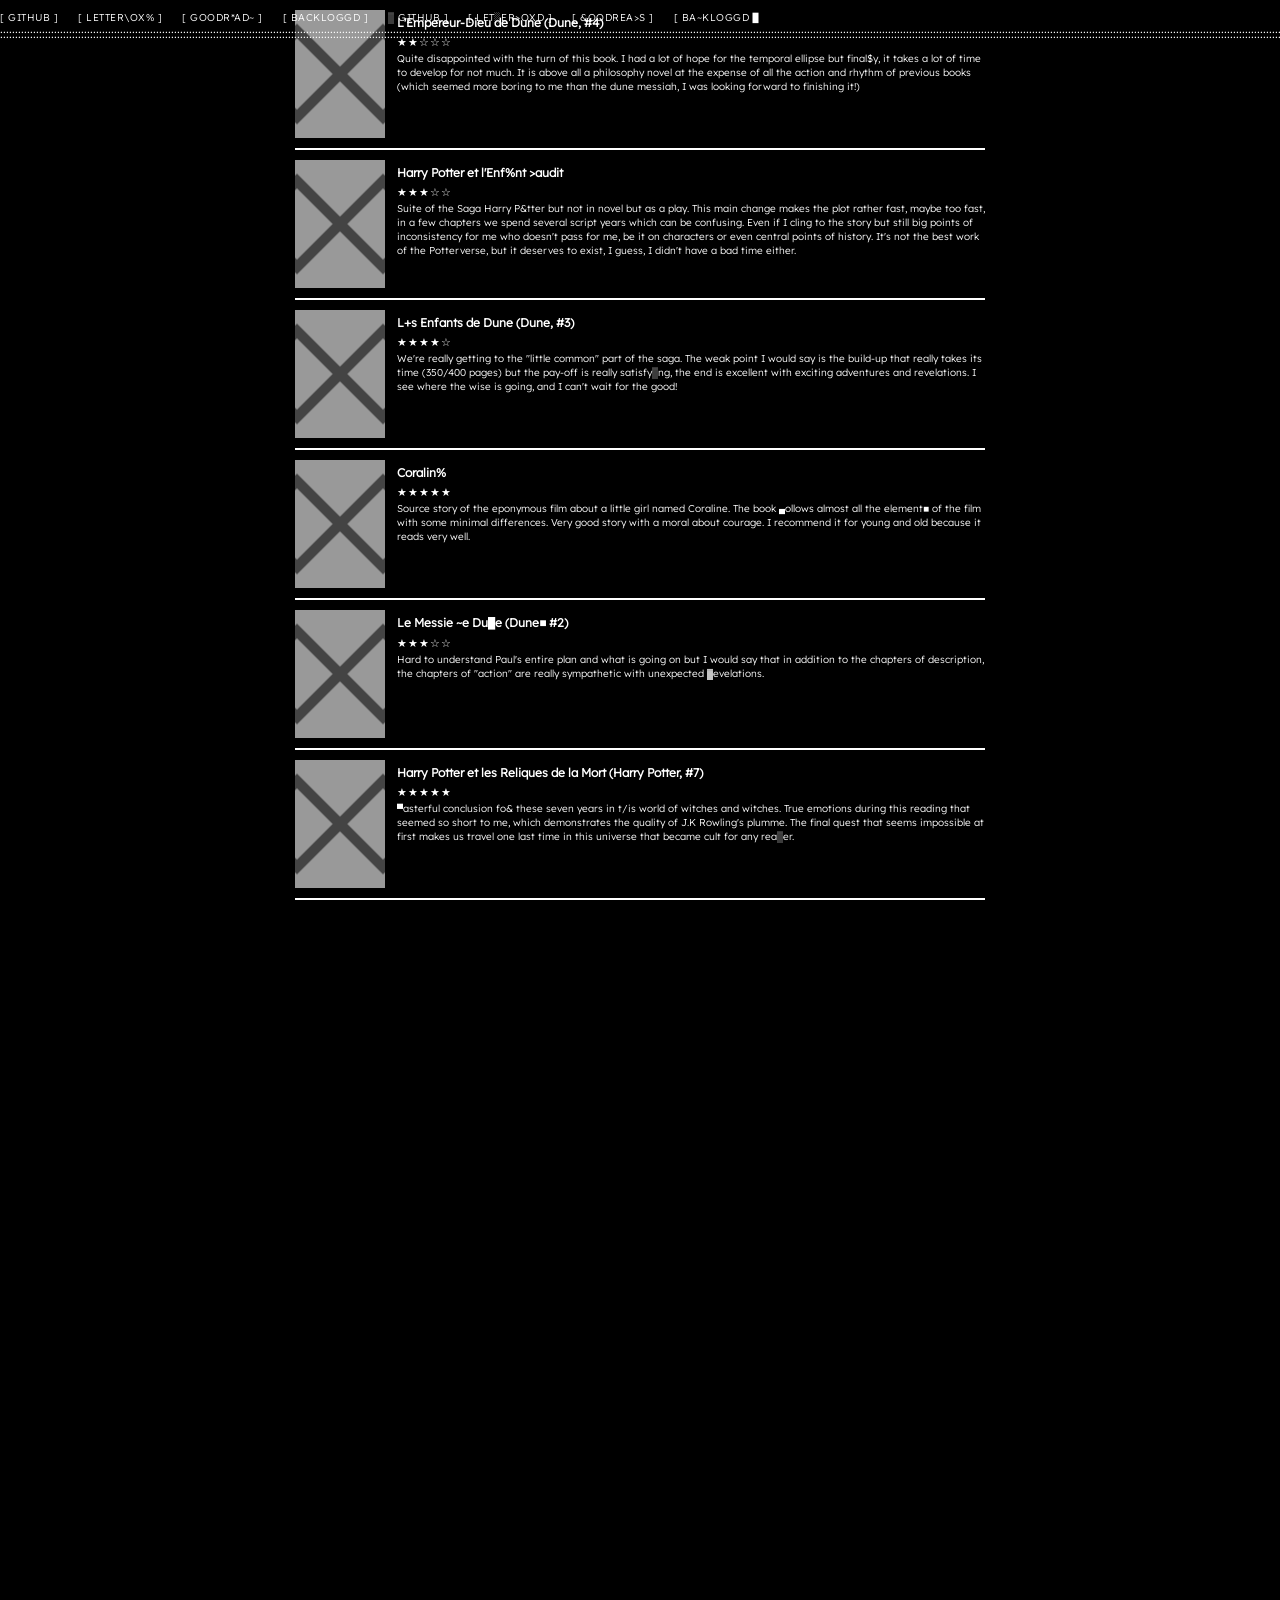
==== commit af4e17b5: "Tier lists" ====
--- a/book-reviews.html
+++ b/book-reviews.html
@@ -30,6 +30,18 @@
 </head>
 <body>
 
+  <!-- mur de gif, codé en dur (pas de script) : voir .eye-deco* dans style.css -->
+  <img class="eye-deco eye-deco-l1" src="data/eye_wall.gif" alt="" aria-hidden="true">
+  <img class="eye-deco eye-deco-l2" src="data/eye_wall.gif" alt="" aria-hidden="true">
+  <img class="eye-deco eye-deco-l3" src="data/eye_wall.gif" alt="" aria-hidden="true">
+  <img class="eye-deco eye-deco-l4" src="data/eye_wall.gif" alt="" aria-hidden="true">
+  <img class="eye-deco eye-deco-l5" src="data/eye_wall.gif" alt="" aria-hidden="true">
+  <img class="eye-deco eye-deco-r1" src="data/eye_wall.gif" alt="" aria-hidden="true">
+  <img class="eye-deco eye-deco-r2" src="data/eye_wall.gif" alt="" aria-hidden="true">
+  <img class="eye-deco eye-deco-r3" src="data/eye_wall.gif" alt="" aria-hidden="true">
+  <img class="eye-deco eye-deco-r4" src="data/eye_wall.gif" alt="" aria-hidden="true">
+  <img class="eye-deco eye-deco-r5" src="data/eye_wall.gif" alt="" aria-hidden="true">
+
   <!-- Bande supérieure : même bandeau que la page principale, pour un style cohérent -->
   <div id="marquee-bar">
     <div class="marquee-content" id="marquee-content"></div>
--- a/style.css
+++ b/style.css
@@ -53,25 +53,42 @@
   color: #fff;
 }
 
-/* le gif (data/eye_wall.gif) n'est plus le fond de toute la page : il est
-   confiné derrière l'îlot de blocs (voir js/creature-tendrils.js pour le
-   positionnement + la génération des instances, mesurés au runtime).
-   overflow:hidden -- ne doit jamais dépasser l'îlot. Chaque instance est
-   un <img> séparé, positionné/tourné aléatoirement (pas une grille
-   uniforme) et avec son propre décodeur GIF -- voir le JS pour le
-   décalage des boucles d'animation. */
+/* mur de gif (data/eye_wall.gif) sur la page principale : instances
+   générées par js/eye-wall.js, positionnées derrière #content-main. */
 .eye-wall-layer {
   position: absolute;
-  z-index: 1;
+  z-index: -1;
   overflow: hidden;
   pointer-events: none;
 }
 
 .eye-wall-instance {
   position: absolute;
-  opacity: 0.3;
-  mix-blend-mode: screen;
-}
+  opacity: 0.45;
+}
+
+/* mur de gif codé en dur sur les pages secondaires (pas de script) : des
+   <img> fixes dans les marges gauche/droite, toujours derrière le contenu
+   (z-index négatif -> passe sous .block même non positionné). Pas de
+   mix-blend-mode ici : opacité simple, plus sûre à afficher partout. */
+.eye-deco {
+  position: fixed;
+  z-index: -1;
+  opacity: 0.45;
+  pointer-events: none;
+}
+
+.eye-deco-l1 { left: 0.5%; top: 6%; width: 70px; transform: rotate(-12deg); }
+.eye-deco-l2 { left: 3%; top: 24%; width: 95px; transform: rotate(18deg); }
+.eye-deco-l3 { left: 0.5%; top: 44%; width: 60px; transform: rotate(-25deg); }
+.eye-deco-l4 { left: 2.5%; top: 62%; width: 85px; transform: rotate(9deg); }
+.eye-deco-l5 { left: 1%; top: 82%; width: 75px; transform: rotate(-6deg); }
+
+.eye-deco-r1 { right: 0.5%; top: 10%; width: 80px; transform: rotate(15deg); }
+.eye-deco-r2 { right: 3%; top: 30%; width: 65px; transform: rotate(-20deg); }
+.eye-deco-r3 { right: 0.5%; top: 50%; width: 100px; transform: rotate(10deg); }
+.eye-deco-r4 { right: 2%; top: 68%; width: 70px; transform: rotate(-14deg); }
+.eye-deco-r5 { right: 0.5%; top: 88%; width: 90px; transform: rotate(22deg); }
 
 /* décale le contenu sous la bande marquee, fixée en haut du viewport (45px
    avec la ligne de ":" ajoutée sous les liens sociaux) */
@@ -253,7 +270,7 @@
   min-width: 0;
   display: flex;
   flex-direction: column;
-  gap: 9px;
+  gap: 4px;
 }
 
 .side-column {
@@ -261,7 +278,7 @@
   flex-shrink: 0;
   display: flex;
   flex-direction: column;
-  gap: 9px;
+  gap: 6px;
 }
 
 /* rangée film / about me côte à côte : about me plus large, film réduit d'autant */
@@ -321,10 +338,10 @@
 .manga-column {
   display: flex;
   flex-direction: column;
-  gap: 9px;
+  gap: 0px;
   flex: 1.4;
   min-width: 0;
-  min-height: 316px;
+  min-height: 306px;
 }
 
 /* #block-manga et #block-cool-website sont nichés dans .manga-column, mais
@@ -347,7 +364,7 @@
    regle generique ".secondary-row .block { flex:1 }" le fait grandir. */
 #block-navigate {
   flex: none;
-  height: 177px;
+  height: 135px;
   display: flex;
   flex-direction: column;
   overflow-y: auto;
@@ -418,10 +435,10 @@
 .anime-column {
   display: flex;
   flex-direction: column;
-  gap: 9px;
-  flex: 1;
-  min-width: 0;
-  min-height: 316px;
+  gap: 6px;
+  flex: 1;
+  min-width: 0;
+  min-height: 306px;
 }
 
 /* même correctif que #block-manga : sans ça, #block-anime se réétire pour
@@ -430,7 +447,7 @@
    colonnes soient alignées au meme niveau */
 #block-anime {
   flex: none;
-  height: 147px;
+  height: 140px;
 }
 
 /* image du bouton à gauche, code à copier-coller à droite */
@@ -505,7 +522,7 @@
 
 /* bloc de texte pleine largeur, sous last read/favorite dans manga */
 .manga-note-section {
-  margin-top: 6px;
+  margin-top: 3px;
 }
 
 #manga-note {
@@ -519,7 +536,7 @@
 .block {
   border: none;
   background: transparent;
-  padding: 8px;
+  padding: 5px;
 }
 
 /* bordure ASCII injectée par js/ascii-decor.js juste sous le titre de
@@ -630,7 +647,7 @@
   width: 140px;
   aspect-ratio: 1 / 1;
   background: #999;
-  border: 2px solid transparent;
+  border: none;
   flex-shrink: 0;
 }
 
@@ -680,16 +697,16 @@
 }
 
 .poster {
-  width: 58px;
-  height: 86px;
+  width: 54px;
+  height: 80px;
   background: #999;
-  border: 2px solid transparent;
+  border: none;
   flex-shrink: 0;
 }
 
 .dvd-cover {
-  width: 58px;
-  height: 86px;
+  width: 54px;
+  height: 80px;
   background: #999;
   flex-shrink: 0;
 }
@@ -698,23 +715,23 @@
   width: 46px;
   height: 64px;
   background: #999;
-  border: 2px solid transparent;
+  border: none;
   flex-shrink: 0;
 }
 
 .anime-thumb {
-  width: 56px;
-  height: 80px;
+  width: 52px;
+  height: 74px;
   background: #999;
-  border: 2px solid transparent;
+  border: none;
   flex-shrink: 0;
 }
 
 .game-cover {
-  width: 58px;
-  height: 82px;
+  width: 54px;
+  height: 76px;
   background: #999;
-  border: 2px solid transparent;
+  border: none;
   flex-shrink: 0;
 }
 
@@ -729,7 +746,7 @@
 
 /* hauteur fixe = hauteur de .poster, pour que le texte scrollable matche la vignette */
 .review-item .scrollable-text {
-  height: 86px;
+  height: 80px;
 }
 
 /* vignette + étoiles empilées */
@@ -754,8 +771,8 @@
 }
 
 .review-text {
-  font-size: 9px;
-  line-height: 1.2;
+  font-size: 10px;
+  line-height: 1.25;
 }
 
 /* bloc book : 2 lignes, chacune vignette + review sur le côté */
@@ -772,14 +789,14 @@
 
 /* hauteur fixe = hauteur de .book-cover, pour que le texte scrollable matche la vignette */
 .book-item-row .scrollable-text {
-  height: 74px;
+  height: 70px;
 }
 
 .book-cover {
-  width: 52px;
-  height: 74px;
+  width: 50px;
+  height: 70px;
   background: #999;
-  border: 2px solid transparent;
+  border: none;
   flex-shrink: 0;
 }
 
@@ -800,13 +817,13 @@
 
 /* vignettes de "Last review" agrandies par rapport aux autres game-cover */
 .game-review-row .game-cover {
-  width: 64px;
-  height: 92px;
+  width: 60px;
+  height: 84px;
 }
 
 /* hauteur fixe = hauteur de .game-cover, pour que le texte scrollable matche la vignette */
 .game-review-row .scrollable-text {
-  height: 92px;
+  height: 84px;
 }
 
 .scrollable-text {
@@ -816,8 +833,8 @@
   border: none;
   background: transparent;
   padding: 4px 6px;
-  font-size: 9px;
-  line-height: 1.25;
+  font-size: 10px;
+  line-height: 1.3;
 }
 
 /* remplace le cadre classique des reviews : une ligne ─── avec une croix
@@ -850,22 +867,60 @@
 
 /* bloc polaroid */
 /* effet carte holographique (façon carte Pokémon) : le tilt 3D et le reflet
-   arc-en-ciel suivent la position de la souris (voir js/polaroid-effect.js) */
+   arc-en-ciel suivent la position de la souris (voir js/polaroid-effect.js).
+   + shader "effrayant" en permanence : léger warp organique (filter:
+   url(#polaroid-shader), voir le <filter> SVG caché dans index.html),
+   vignette qui scintille par a-coups, et pulses de glitch chromatique très
+   brefs et irréguliers (classe .glitching, ajoutée par JS) */
 .polaroid-photo {
   width: 100%;
   aspect-ratio: 4 / 5;
   background-color: #999;
-  border: 2px solid transparent;
+  border: none;
   position: relative;
   overflow: hidden;
   transform: perspective(600px) rotateX(var(--holo-rx, 0deg)) rotateY(var(--holo-ry, 0deg)) scale(var(--holo-scale, 1));
-  transition: transform 0.2s ease-out;
+  transition: transform 0.2s ease-out, filter 0.08s linear;
+  filter: url(#polaroid-shader);
+}
+
+.polaroid-photo.glitching {
+  filter: url(#polaroid-shader) hue-rotate(140deg) saturate(3.2) contrast(1.6) brightness(0.75);
+}
+
+.polaroid-photo::before {
+  content: "";
+  position: absolute;
+  inset: 0;
+  z-index: 2;
+  pointer-events: none;
+  background: radial-gradient(ellipse at center, transparent 38%, rgba(0, 0, 0, 0.8) 100%);
+  animation: polaroid-flicker 6.5s ease-in-out infinite;
+}
+
+@keyframes polaroid-flicker {
+  0%, 91%, 100% {
+    opacity: 0.85;
+  }
+  92% {
+    opacity: 0.45;
+  }
+  93% {
+    opacity: 0.95;
+  }
+  94.5% {
+    opacity: 0.25;
+  }
+  96% {
+    opacity: 0.85;
+  }
 }
 
 .polaroid-photo::after {
   content: "";
   position: absolute;
   inset: 0;
+  z-index: 3;
   background-image: linear-gradient(
     115deg,
     transparent 20%,
@@ -952,7 +1007,7 @@
   width: 88px;
   height: 31px;
   background: #999;
-  border: 2px solid transparent;
+  border: none;
   flex-shrink: 0;
 }
 
@@ -1036,6 +1091,7 @@
 .about-photo,
 .site-button,
 .archive-cover,
+.tier-list-icon-thumb,
 #site-image {
   background-color: #999;
   background-image:
@@ -1133,3 +1189,75 @@
 .corrupted-cover.variant-static {
   filter: contrast(2.2) brightness(1.4) saturate(0.15);
 }
+
+/* page tier-list.html : grille de grosses icônes cliquables, une par tier
+   list ; clic -> image complète en grand dans une lightbox plein écran */
+.tier-list-grid {
+  display: flex;
+  flex-wrap: wrap;
+  justify-content: center;
+  gap: 16px;
+  padding-top: 4px;
+}
+
+.tier-list-icon {
+  width: 150px;
+  cursor: pointer;
+}
+
+.tier-list-icon-thumb {
+  width: 150px;
+  height: 150px;
+  transition: transform 0.15s ease;
+}
+
+.tier-list-icon:hover .tier-list-icon-thumb {
+  transform: scale(1.06);
+}
+
+.tier-list-icon-label {
+  margin-top: 6px;
+  text-align: center;
+  font-size: 11px;
+  font-weight: bold;
+}
+
+.tier-list-lightbox {
+  position: fixed;
+  inset: 0;
+  z-index: 300;
+  display: none;
+  align-items: center;
+  justify-content: center;
+  background: rgba(0, 0, 0, 0.92);
+  padding: 40px;
+}
+
+.tier-list-lightbox.open {
+  display: flex;
+}
+
+.tier-list-lightbox-img {
+  max-width: 100%;
+  max-height: 100%;
+  object-fit: contain;
+}
+
+.tier-list-lightbox-close {
+  position: fixed;
+  top: 20px;
+  right: 30px;
+  width: 40px;
+  height: 40px;
+  border: 2px solid #fff;
+  background: transparent;
+  color: #fff;
+  font-size: 22px;
+  line-height: 1;
+  cursor: pointer;
+}
+
+.tier-list-lightbox-close:hover {
+  background: #fff;
+  color: #000;
+}
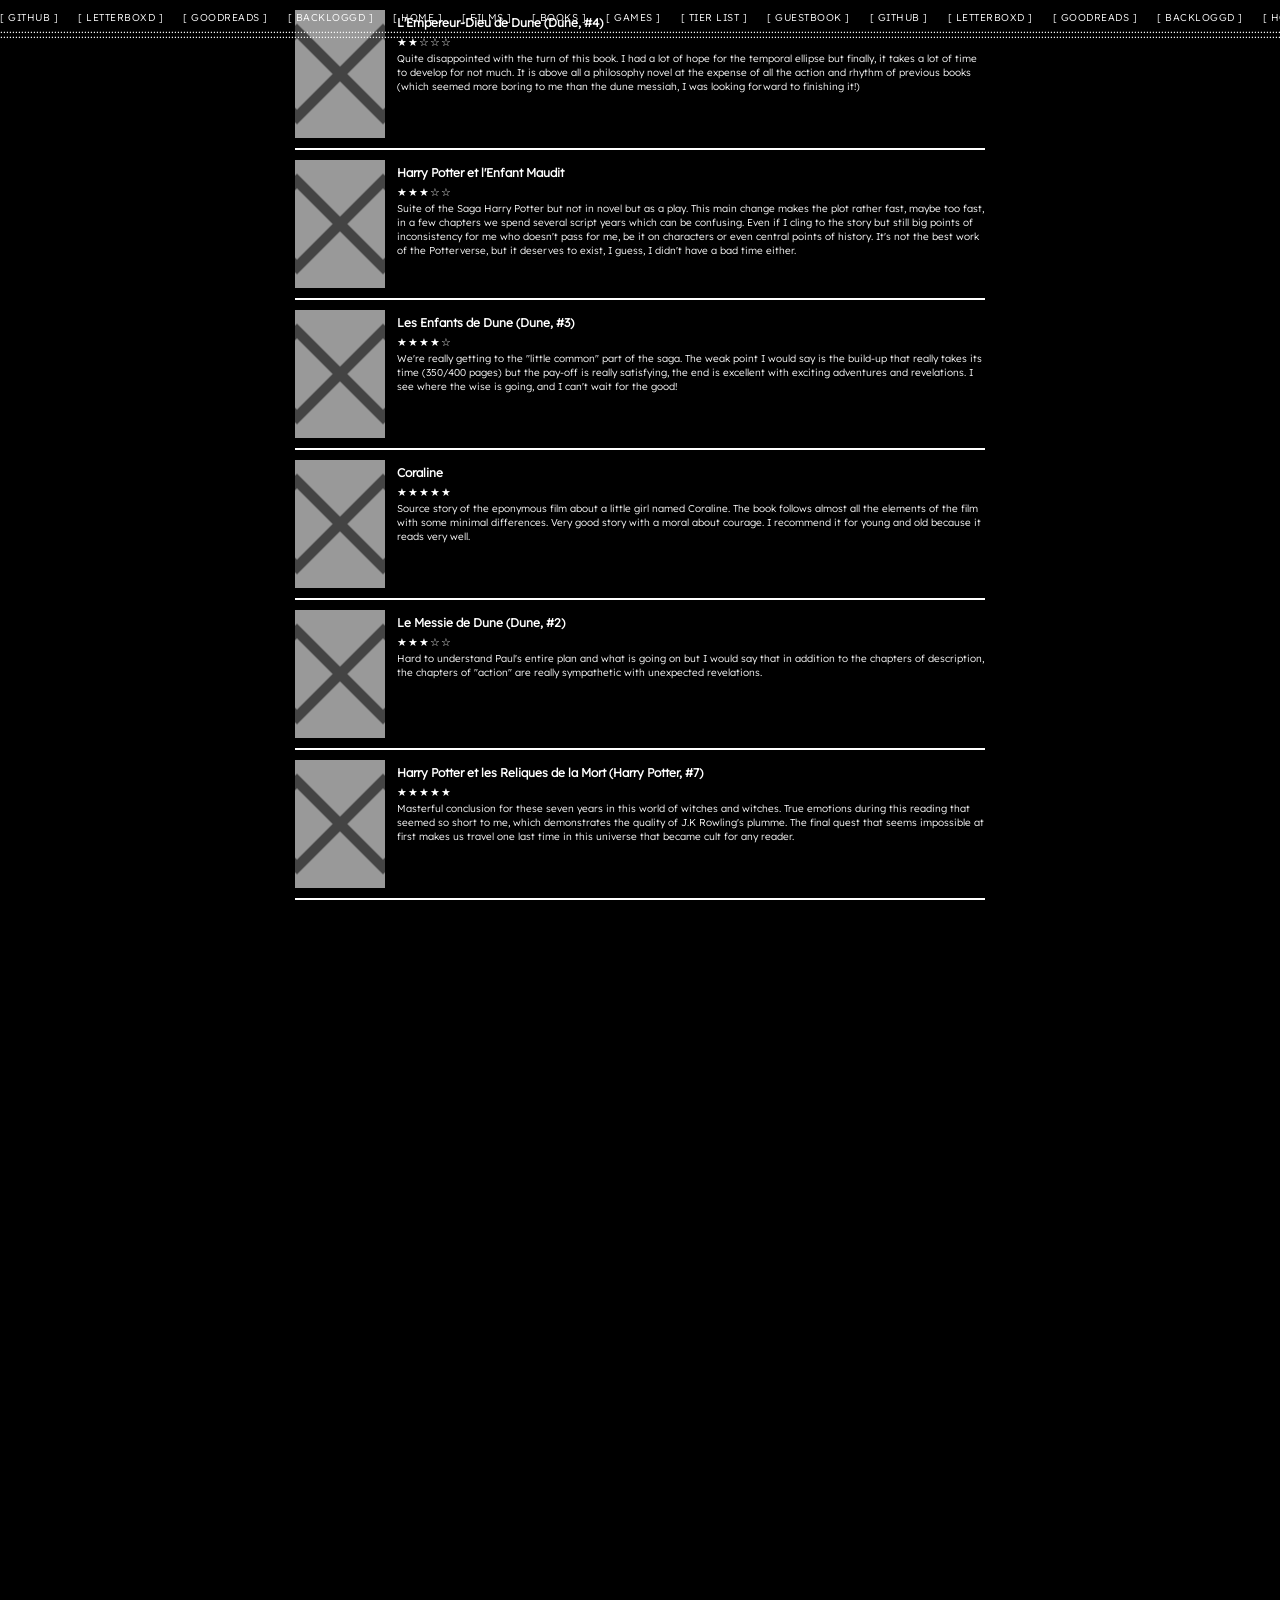
==== commit ae733839: "Cursor" ====
--- a/book-reviews.html
+++ b/book-reviews.html
@@ -60,6 +60,7 @@
   <script src="js/context-menu.js" defer></script>
   <script src="js/ascii-decor.js" defer></script>
   <script src="js/glitch.js" defer></script>
+  <script src="js/cursor-effects.js" defer></script>
   <script src="js/archive.js"></script>
   <script>
     renderArchive({
--- a/style.css
+++ b/style.css
@@ -31,10 +31,10 @@
   margin: 0;
   padding: 0;
   user-select: none;
-  /* curseurs personnalises : depose normal.png / hover.png dans
-     data/cursor/ pour les activer, sinon fallback natif sur les curseurs
-     systeme (pas de JS necessaire) */
-  cursor: url("data/cursor/normal.png"), auto;
+  /* curseurs personnalises : data/cursor/auto.cur (par defaut) et
+     data/cursor/pointed.cur (survol des elements cliquables), sinon
+     fallback natif sur les curseurs systeme (pas de JS necessaire) */
+  cursor: url("data/cursor/auto.cur"), auto;
 }
 
 a,
@@ -42,7 +42,7 @@
 .track-row,
 .context-menu-item,
 .volume-slider {
-  cursor: url("data/cursor/hover.png"), pointer;
+  cursor: url("data/cursor/pointed.cur"), pointer;
 }
 
 html, body {
@@ -205,9 +205,26 @@
   z-index: 10;
 }
 
+/* deux animations chainees plutot qu'une seule : marquee-enter (une seule
+   fois) fait glisser le contenu depuis l'extremite droite de la barre
+   jusqu'a sa position de depart, puis marquee-scroll prend le relais pile
+   au meme point (translateX(0)) des que marquee-enter se termine (son
+   animation-delay = la duree de marquee-enter) -> pas de saut, la boucle
+   infinie continue exactement comme avant */
 .marquee-content {
   display: inline-flex;
-  animation: marquee-scroll 18s linear infinite;
+  animation:
+    marquee-enter 1.1s ease-out forwards,
+    marquee-scroll 18s linear infinite 1.1s;
+}
+
+@keyframes marquee-enter {
+  from {
+    transform: translateX(100vw);
+  }
+  to {
+    transform: translateX(0);
+  }
 }
 
 /* le gap fait partie de la largeur du groupe (via margin-right), pas un gap
@@ -771,8 +788,8 @@
 }
 
 .review-text {
-  font-size: 10px;
-  line-height: 1.25;
+  font-size: 11px;
+  line-height: 1.3;
 }
 
 /* bloc book : 2 lignes, chacune vignette + review sur le côté */
@@ -833,8 +850,8 @@
   border: none;
   background: transparent;
   padding: 4px 6px;
-  font-size: 10px;
-  line-height: 1.3;
+  font-size: 11px;
+  line-height: 1.35;
 }
 
 /* remplace le cadre classique des reviews : une ligne ─── avec une croix
@@ -1261,3 +1278,63 @@
   background: #fff;
   color: #000;
 }
+
+/* effets curseur (voir js/cursor-effects.js) : forme de fleche generique
+   dessinee au clip-path, reutilisee pour les fantomes de trainee, le faux
+   curseur et la rafale de glitch */
+.cursor-trail-ghost,
+.fake-cursor,
+.cursor-glitch-stamp {
+  position: fixed;
+  z-index: 500;
+  width: 18px;
+  height: 18px;
+  pointer-events: none;
+  background: #fff;
+  clip-path: polygon(0 0, 0 70%, 25% 55%, 40% 100%, 55% 92%, 40% 50%, 70% 50%);
+}
+
+.cursor-trail-ghost {
+  opacity: 0.5;
+  transform: translate(-2px, -2px) rotate(var(--trail-rot, 0deg));
+  animation: cursor-trail-fade 0.65s ease-out forwards;
+}
+
+@keyframes cursor-trail-fade {
+  0% {
+    opacity: 0.55;
+    transform: translate(-2px, -2px) rotate(var(--trail-rot, 0deg)) scale(1);
+  }
+  100% {
+    opacity: 0;
+    transform: translate(calc(-2px + var(--trail-dx, 0px)), calc(-2px + var(--trail-dy, 0px)))
+      rotate(var(--trail-rot, 0deg)) scale(0.55);
+  }
+}
+
+.fake-cursor {
+  z-index: 501;
+  opacity: 0;
+  filter: drop-shadow(0 0 3px rgba(0, 0, 0, 0.85));
+}
+
+.cursor-glitch-stamp {
+  z-index: 499;
+  transform: translate(-2px, -2px);
+}
+
+/* si le curseur perso (data/cursor/auto.cur) charge correctement (verifie
+   en JS, voir js/cursor-effects.js), les effets reprennent le vrai motif
+   du curseur au lieu de la fleche generique -- coherent avec le nouveau
+   design. Fallback silencieux sur la fleche si le navigateur ne sait pas
+   afficher un .cur comme image normale (peu fiable partout, contrairement
+   a son usage dans la propriete cursor). */
+.cursor-effects-custom .cursor-trail-ghost,
+.cursor-effects-custom .fake-cursor,
+.cursor-effects-custom .cursor-glitch-stamp {
+  background: transparent;
+  background-image: url("data/cursor/auto.cur");
+  background-size: contain;
+  background-repeat: no-repeat;
+  clip-path: none;
+}
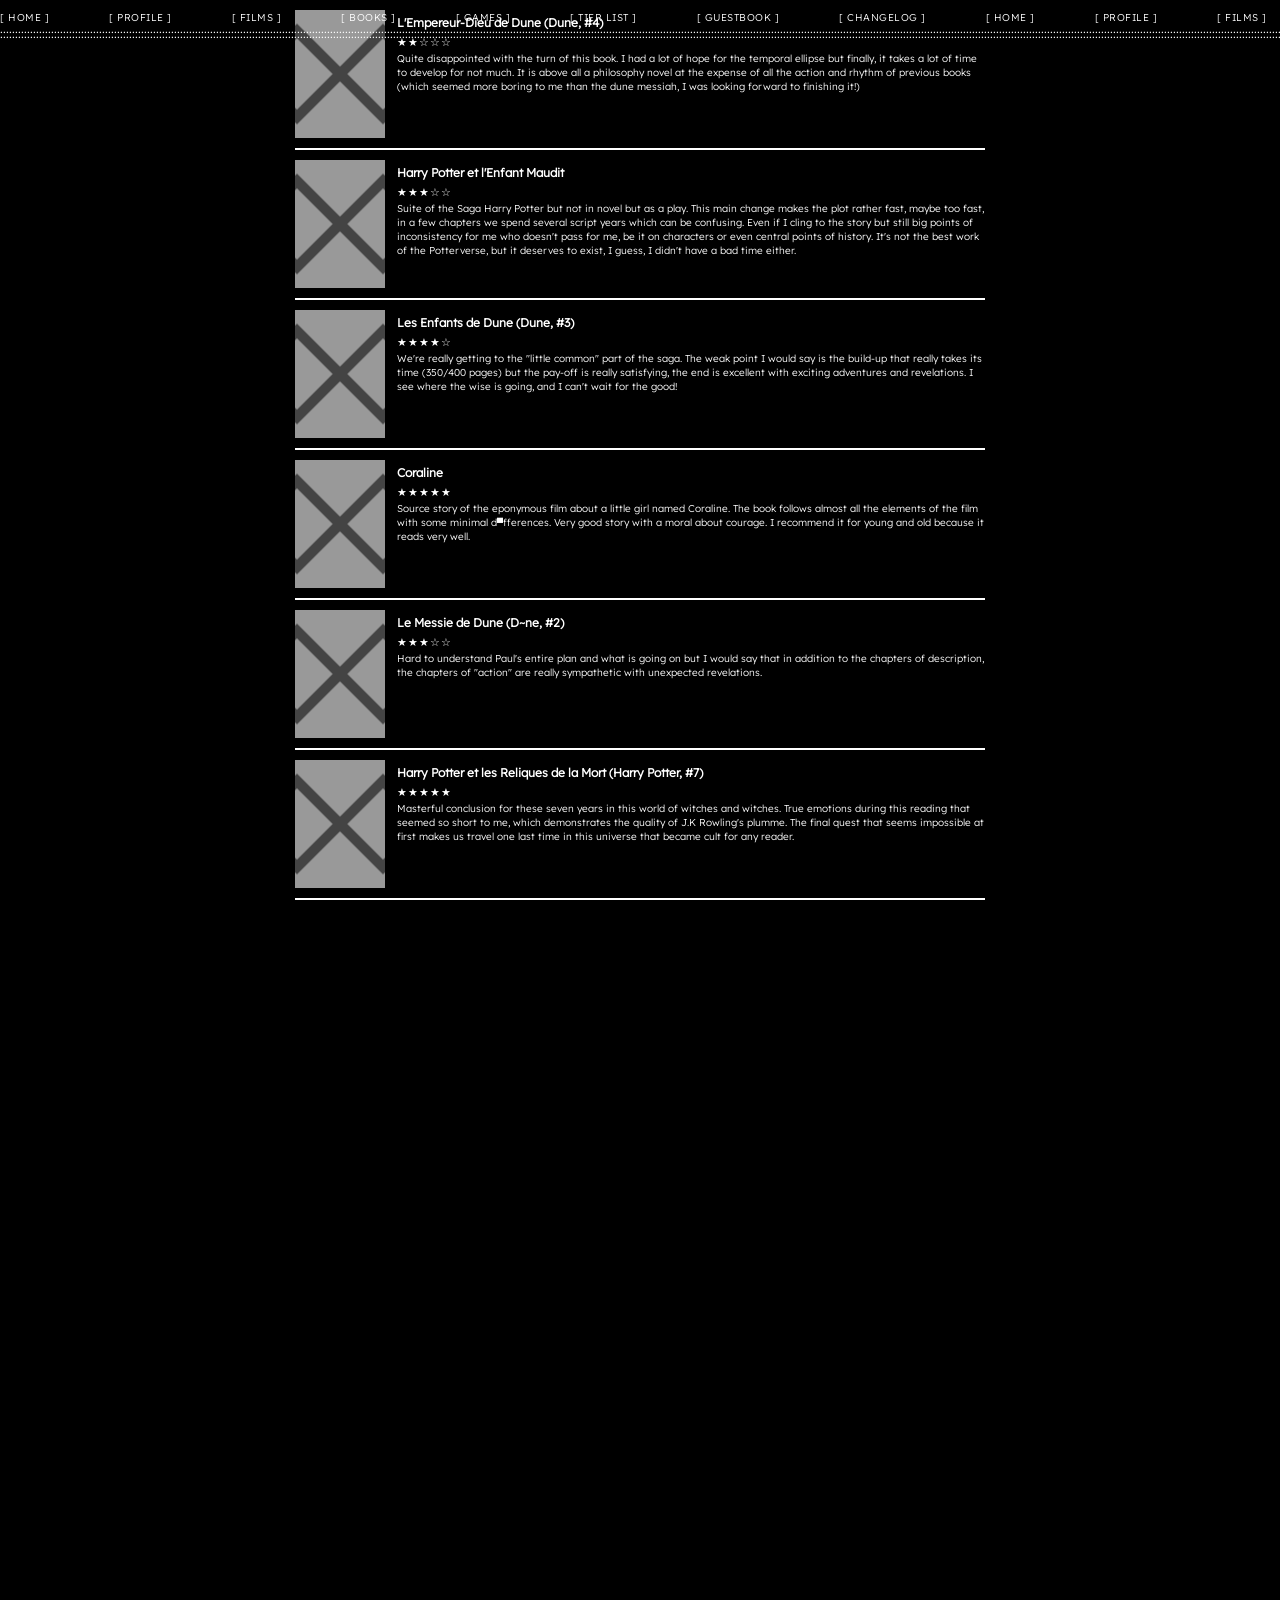
==== commit 4eabbe58: "intro page" ====
--- a/book-reviews.html
+++ b/book-reviews.html
@@ -48,7 +48,7 @@
   </div>
 
   <div class="archive-page">
-    <a class="archive-back" href="index.html">&larr; back to site</a>
+    <a class="archive-back" href="profil.html">&larr; back to site</a>
 
     <div class="block" id="block-book-archive">
       <h2>ALL BOOK REVIEWS <span class="jp">本レビュー全部</span></h2>
--- a/style.css
+++ b/style.css
@@ -37,11 +37,20 @@
   cursor: url("data/cursor/auto.cur"), auto;
 }
 
+/* a *, button * : le curseur est bien une propriete heritee, mais la regle
+   universelle * ci-dessus pose une valeur explicite sur CHAQUE element (pas
+   seulement le lien lui-meme) -> sans ca, tout enfant d'un lien (img, div,
+   span...) retombe sur le curseur par defaut au lieu d'heriter du pointeur.
+   Cible tous les descendants d'un coup plutot que de maintenir une liste de
+   classes au cas par cas (piege qui nous a deja mordus plusieurs fois). */
 a,
 button,
 .track-row,
 .context-menu-item,
-.volume-slider {
+.volume-slider,
+.tier-list-icon,
+a *,
+button * {
   cursor: url("data/cursor/pointed.cur"), pointer;
 }
 
@@ -220,7 +229,11 @@
 
 @keyframes marquee-enter {
   from {
-    transform: translateX(100vw);
+    /* --marquee-bar-width est posee par js/marquee.js (largeur reelle
+       mesuree de #marquee-bar) -- pile la bordure droite de la barre,
+       sans l'approximation 100vw (peut deborder legerement sur les pages
+       avec scrollbar) */
+    transform: translateX(var(--marquee-bar-width, 100vw));
   }
   to {
     transform: translateX(0);
@@ -231,8 +244,8 @@
    entre groupes : les deux groupes ont alors une largeur identique */
 .marquee-group {
   display: inline-flex;
-  gap: 20px;
-  margin-right: 20px;
+  gap: 60px;
+  margin-right: 60px;
   flex-shrink: 0;
 }
 
@@ -262,7 +275,10 @@
     transform: translateX(0);
   }
   to {
-    transform: translateX(-50%);
+    /* --marquee-loop-percent est posee par js/marquee.js : toujours
+       l'equivalent d'exactement un groupe de large, quel que soit le
+       nombre de groupes generes (50% pour 2 groupes, 33.33% pour 3...) */
+    transform: translateX(calc(-1 * var(--marquee-loop-percent, 50%)));
   }
 }
 
@@ -508,7 +524,6 @@
   font-size: 11px;
   line-height: 1;
   padding: 0;
-  cursor: pointer;
 }
 
 .copy-code-btn:hover {
@@ -790,6 +805,15 @@
 .review-text {
   font-size: 11px;
   line-height: 1.3;
+}
+
+/* bio About Me : les \n du JSON doivent s'afficher comme de vrais sauts de
+   ligne (white-space:normal les aurait sinon collapses en simples
+   espaces), et police plus grande qu'ailleurs, specifique a ce bloc */
+#about-me-bio {
+  white-space: pre-line;
+  font-size: 13px;
+  line-height: 1.4;
 }
 
 /* bloc book : 2 lignes, chacune vignette + review sur le côté */
@@ -902,7 +926,7 @@
 }
 
 .polaroid-photo.glitching {
-  filter: url(#polaroid-shader) hue-rotate(140deg) saturate(3.2) contrast(1.6) brightness(0.75);
+  filter: url(#polaroid-shader) contrast(2) brightness(0.7) grayscale(0.65);
 }
 
 .polaroid-photo::before {
@@ -1020,6 +1044,34 @@
   background: rgba(255, 255, 255, 0.15);
 }
 
+/* liste de changelog, partagée entre changelog.html (page complète) et le
+   widget CHANGELOG de index.html (aperçu défilant) : mêmes données
+   (data/changelog/data.json), voir js/changelog.js */
+.changelog-entry {
+  margin-bottom: 14px;
+}
+
+.changelog-entry:last-child {
+  margin-bottom: 0;
+}
+
+.changelog-date {
+  font-size: 10px;
+  font-weight: bold;
+  color: #999;
+  margin-bottom: 4px;
+}
+
+.changelog-entry ul {
+  list-style: none;
+  font-size: 11px;
+  line-height: 1.6;
+}
+
+.changelog-entry li::before {
+  content: "▓ ";
+}
+
 .site-button {
   width: 88px;
   height: 31px;
@@ -1066,7 +1118,6 @@
   flex: 1;
   min-width: 0;
   accent-color: #6a0dad;
-  cursor: pointer;
 }
 
 /* liste de pistes : une ligne par titre, celle en cours en violet */
@@ -1079,7 +1130,6 @@
 .track-row {
   font-size: 9px;
   padding: 3px 4px;
-  cursor: pointer;
   border-bottom: 1px solid rgba(255, 255, 255, 0.25);
 }
 
@@ -1168,7 +1218,6 @@
   border: 2px solid #fff;
   background: transparent;
   color: #fff;
-  cursor: pointer;
 }
 
 .archive-pager-btn:hover:not(:disabled) {
@@ -1219,7 +1268,6 @@
 
 .tier-list-icon {
   width: 150px;
-  cursor: pointer;
 }
 
 .tier-list-icon-thumb {
@@ -1271,7 +1319,6 @@
   color: #fff;
   font-size: 22px;
   line-height: 1;
-  cursor: pointer;
 }
 
 .tier-list-lightbox-close:hover {
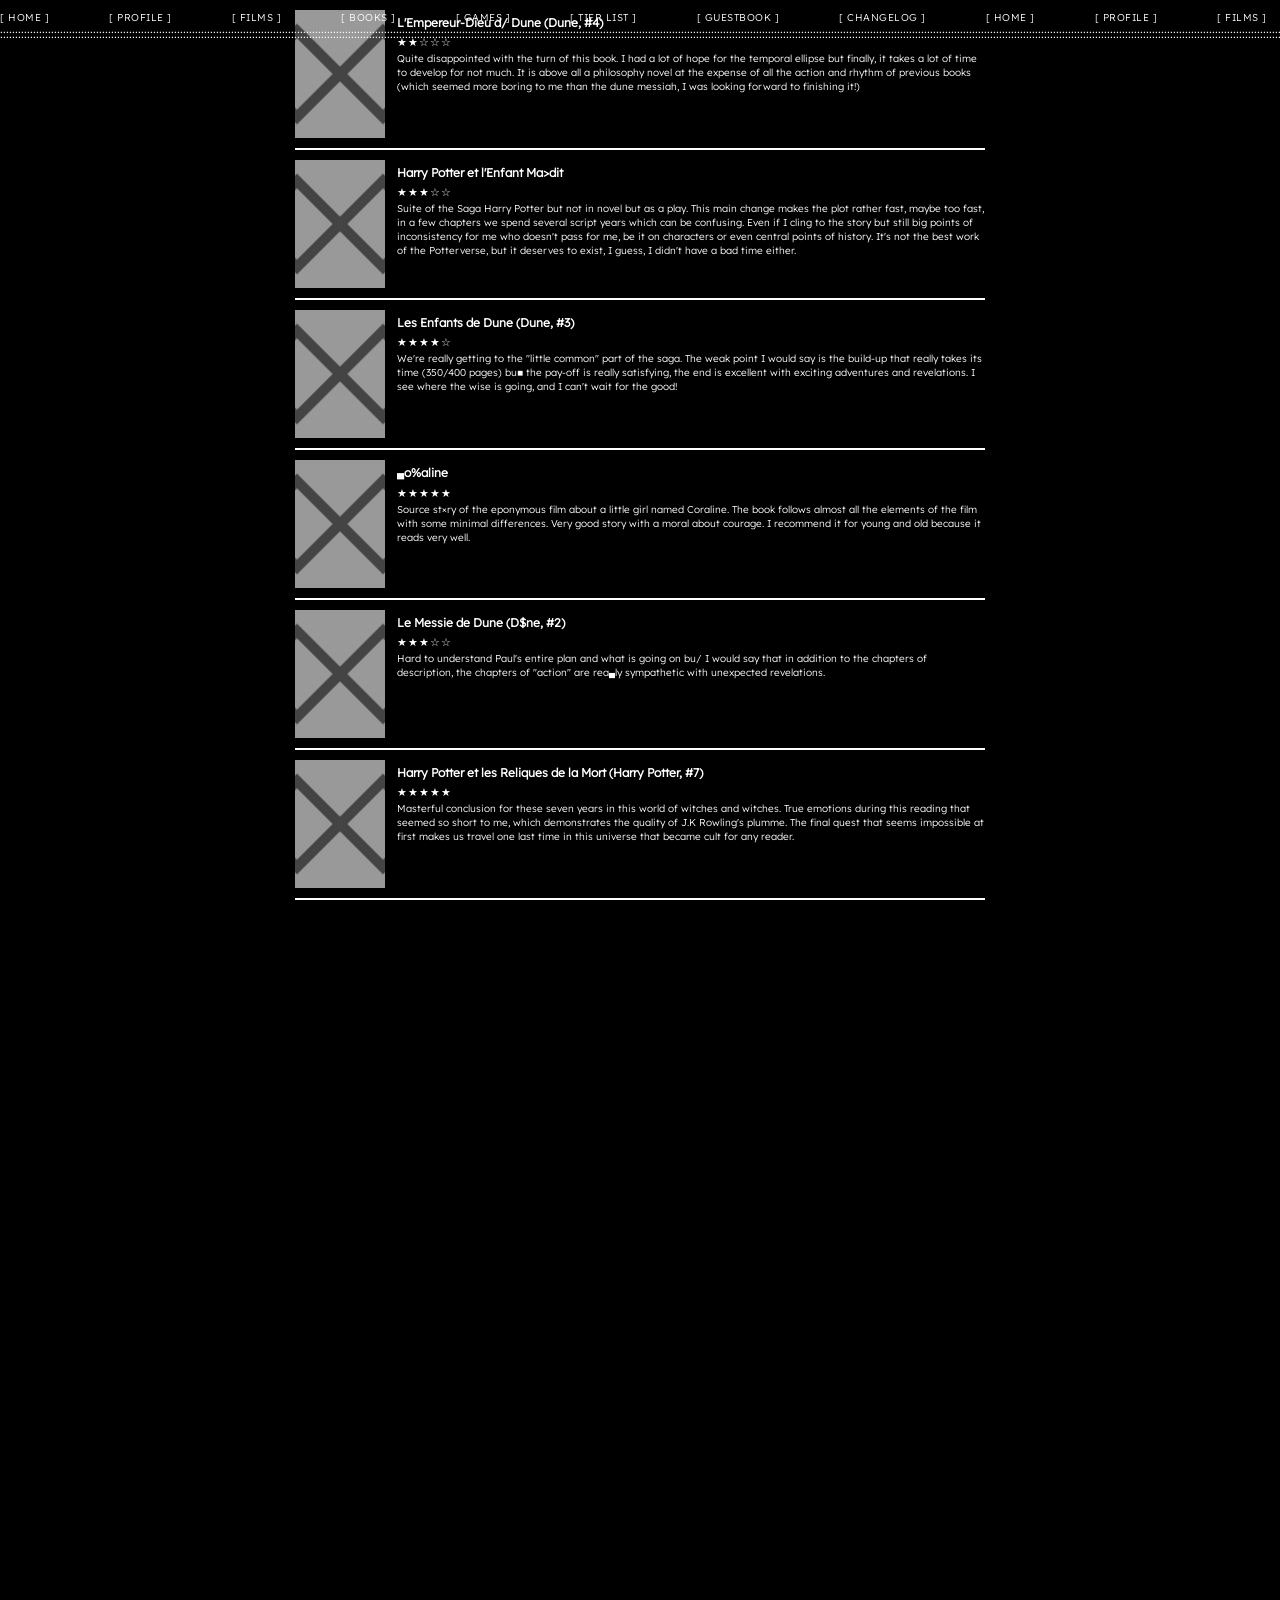
==== commit c8878254: "better intro page" ====
--- a/book-reviews.html
+++ b/book-reviews.html
@@ -31,16 +31,16 @@
 <body>
 
   <!-- mur de gif, codé en dur (pas de script) : voir .eye-deco* dans style.css -->
-  <img class="eye-deco eye-deco-l1" src="data/eye_wall.gif" alt="" aria-hidden="true">
-  <img class="eye-deco eye-deco-l2" src="data/eye_wall.gif" alt="" aria-hidden="true">
-  <img class="eye-deco eye-deco-l3" src="data/eye_wall.gif" alt="" aria-hidden="true">
-  <img class="eye-deco eye-deco-l4" src="data/eye_wall.gif" alt="" aria-hidden="true">
-  <img class="eye-deco eye-deco-l5" src="data/eye_wall.gif" alt="" aria-hidden="true">
-  <img class="eye-deco eye-deco-r1" src="data/eye_wall.gif" alt="" aria-hidden="true">
-  <img class="eye-deco eye-deco-r2" src="data/eye_wall.gif" alt="" aria-hidden="true">
-  <img class="eye-deco eye-deco-r3" src="data/eye_wall.gif" alt="" aria-hidden="true">
-  <img class="eye-deco eye-deco-r4" src="data/eye_wall.gif" alt="" aria-hidden="true">
-  <img class="eye-deco eye-deco-r5" src="data/eye_wall.gif" alt="" aria-hidden="true">
+  <img class="eye-deco eye-deco-l1" src="data/eye_wall.gif?i=1" alt="" aria-hidden="true">
+  <img class="eye-deco eye-deco-l2" src="data/eye_wall.gif?i=2" alt="" aria-hidden="true">
+  <img class="eye-deco eye-deco-l3" src="data/eye_wall.gif?i=3" alt="" aria-hidden="true">
+  <img class="eye-deco eye-deco-l4" src="data/eye_wall.gif?i=4" alt="" aria-hidden="true">
+  <img class="eye-deco eye-deco-l5" src="data/eye_wall.gif?i=5" alt="" aria-hidden="true">
+  <img class="eye-deco eye-deco-r1" src="data/eye_wall.gif?i=6" alt="" aria-hidden="true">
+  <img class="eye-deco eye-deco-r2" src="data/eye_wall.gif?i=7" alt="" aria-hidden="true">
+  <img class="eye-deco eye-deco-r3" src="data/eye_wall.gif?i=8" alt="" aria-hidden="true">
+  <img class="eye-deco eye-deco-r4" src="data/eye_wall.gif?i=9" alt="" aria-hidden="true">
+  <img class="eye-deco eye-deco-r5" src="data/eye_wall.gif?i=10" alt="" aria-hidden="true">
 
   <!-- Bande supérieure : même bandeau que la page principale, pour un style cohérent -->
   <div id="marquee-bar">
--- a/style.css
+++ b/style.css
@@ -74,17 +74,33 @@
 .eye-wall-instance {
   position: absolute;
   opacity: 0.45;
+  /* chaque instance sur sa propre couche de composition : sans ça, de
+     nombreux gifs animes semi-transparents qui se chevauchent peuvent se
+     redessiner les uns sur les autres et laisser des artefacts visuels */
+  will-change: transform;
 }
 
 /* mur de gif codé en dur sur les pages secondaires (pas de script) : des
    <img> fixes dans les marges gauche/droite, toujours derrière le contenu
    (z-index négatif -> passe sous .block même non positionné). Pas de
-   mix-blend-mode ici : opacité simple, plus sûre à afficher partout. */
+   mix-blend-mode ici : opacité simple, plus sûre à afficher partout.
+   opacity 0.45 sur fond #000 pur diluait le gif (fond noir + yeux clairs)
+   a une luminosité effective d'a peine ~15% -- quasi imperceptible malgre
+   un rendu techniquement correct (cause probable des rapports recurrents
+   "le mur de gif ne s'affiche pas" alors que tout semblait fonctionner) :
+   opacity relevee + filtre luminosite/contraste pour que les yeux ressortent
+   vraiment sur le fond noir. */
 .eye-deco {
   position: fixed;
   z-index: -1;
-  opacity: 0.45;
+  opacity: 0.85;
+  filter: brightness(1.7) contrast(1.25);
   pointer-events: none;
+  /* couche de composition dédiée par instance (voir .eye-wall-instance) --
+     ici les 10 <img> pointent vers le même fichier gif : chacune a en plus
+     un ?i=N different dans son src (voir le HTML) pour forcer un décodage
+     indépendant plutôt qu'une instance de décodeur partagée */
+  will-change: transform;
 }
 
 .eye-deco-l1 { left: 0.5%; top: 6%; width: 70px; transform: rotate(-12deg); }
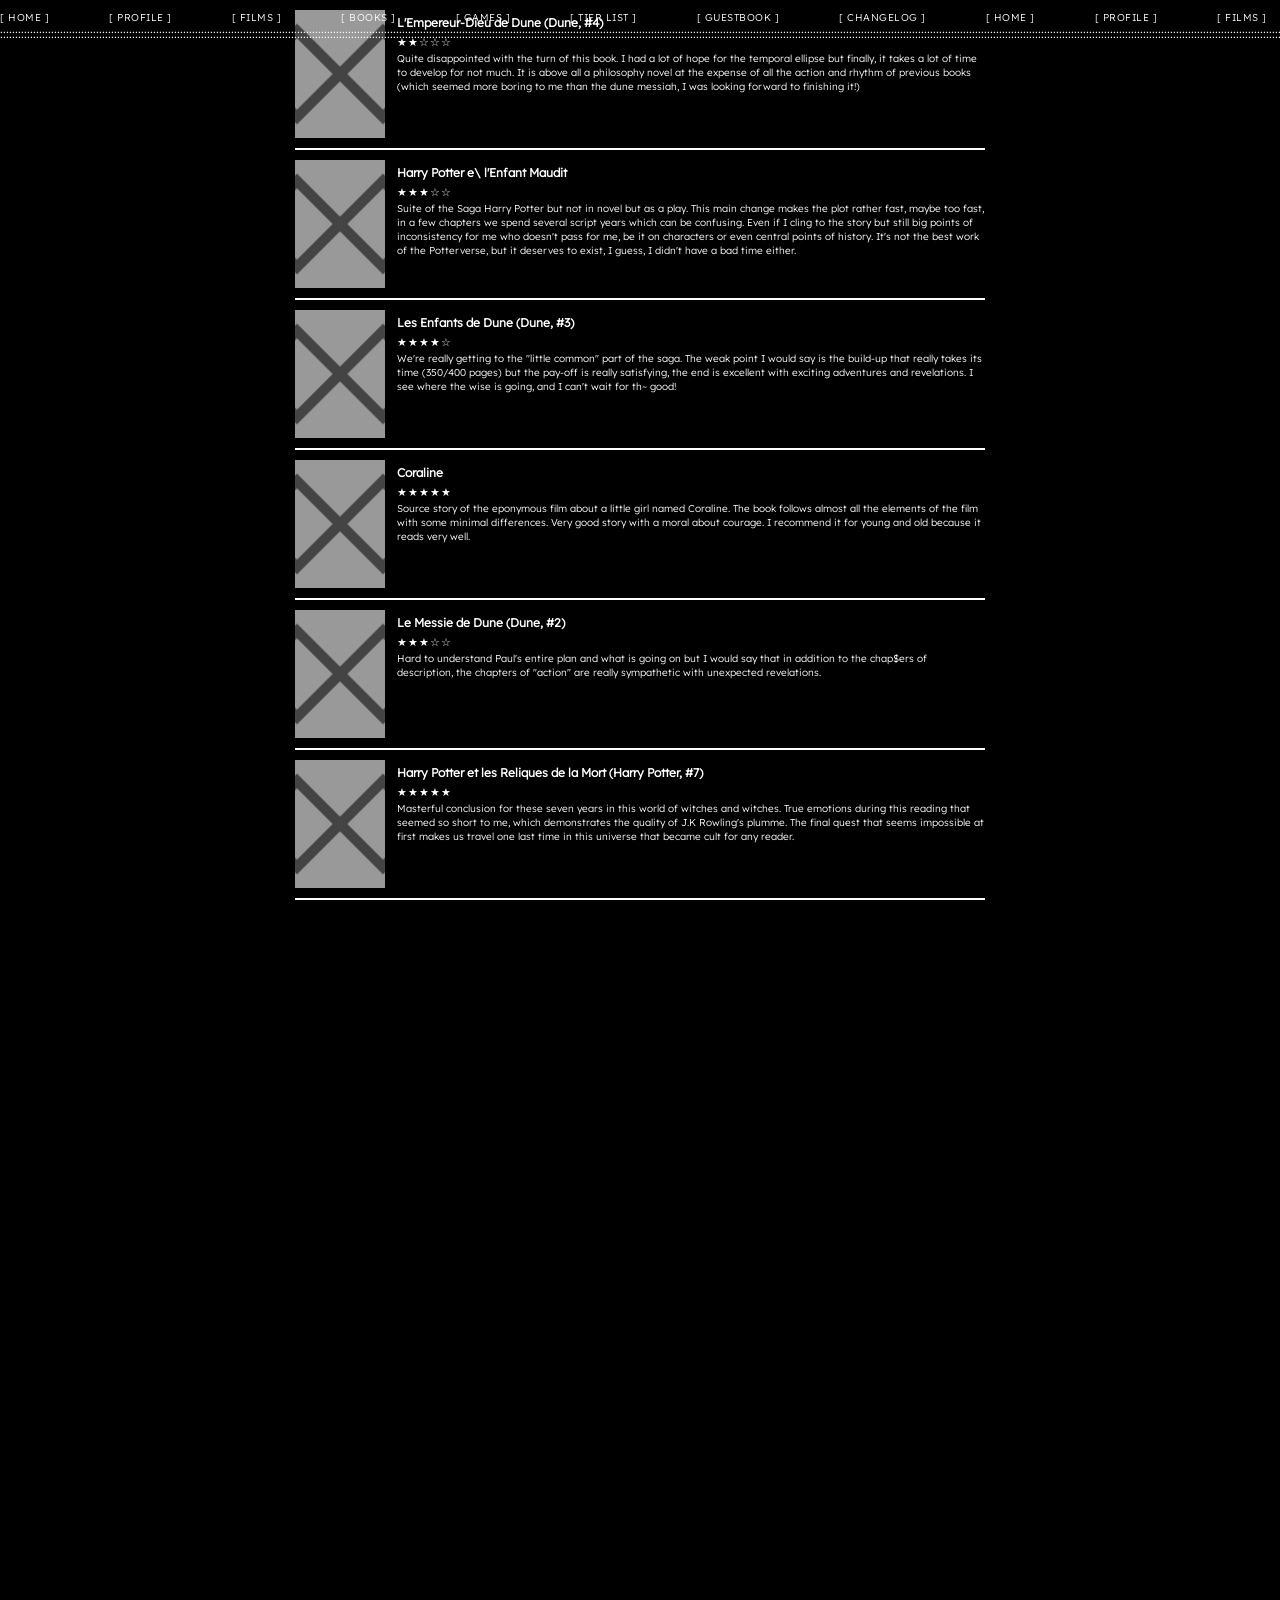
==== commit 41a04b32: "miniature done" ====
--- a/book-reviews.html
+++ b/book-reviews.html
@@ -3,7 +3,7 @@
 <head>
   <meta charset="UTF-8">
   <meta name="viewport" content="width=device-width, initial-scale=1.0">
-  <title>Book Reviews — Akkuunamatata</title>
+  <title>Akkuunamatata</title>
   <link rel="stylesheet" href="style.css">
   <style>
     body {
--- a/style.css
+++ b/style.css
@@ -527,30 +527,6 @@
   color: #fff;
 }
 
-.copy-code-btn {
-  flex: none;
-  width: 24px;
-  height: 31px;
-  display: flex;
-  align-items: center;
-  justify-content: center;
-  border: 2px solid #fff;
-  background: transparent;
-  color: #fff;
-  font-size: 11px;
-  line-height: 1;
-  padding: 0;
-}
-
-.copy-code-btn:hover {
-  background: rgba(255, 255, 255, 0.15);
-}
-
-.copy-code-btn.copied {
-  background: #fff;
-  color: #000;
-}
-
 /* hauteur fixe calée pour que le bas de my button atteigne le bas de book,
    plutôt que flex:1 qui l'étirait jusqu'au bas de la colonne */
 #block-my-button {
